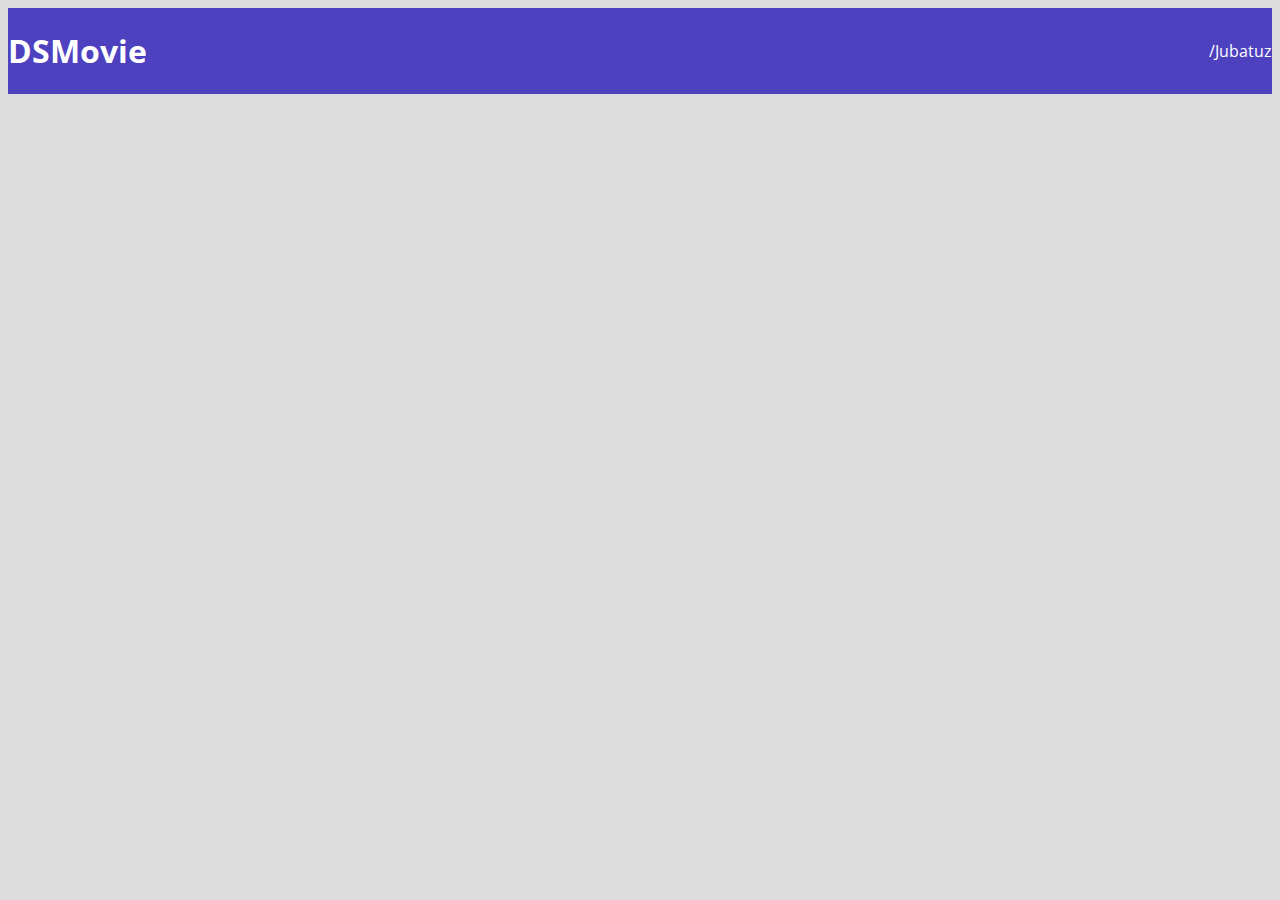
==== index.html @ c562a58a "Barra superior parte 1" ====
<!DOCTYPE html>
<html lang="pt-br">
<head>
    <meta charset="UTF-8">
    <meta http-equiv="X-UA-Compatible" content="IE=edge">
    <meta name="viewport" content="width=device-width, initial-scale=1.0">
    <title>DSmovie</title>

    <link href="https://cdn.jsdelivr.net/npm/bootstrap@5.1.3/dist/css/bootstrap.min.css" rel="stylesheet" integrity="sha384-1BmE4kWBq78iYhFldvKuhfTAU6auU8tT94WrHftjDbrCEXSU1oBoqyl2QvZ6jIW3" crossorigin="anonymous">
    
    <link rel="stylesheet" href="css/style.css">

</head>
<body>
 
    <header>
        <nav class="container">
            <h1>DSMovie</h1>
            <a href="https://github.com/Jubatuz">/Jubatuz</a>

        </nav>
    </header>

</body>
</html>
---- css/style.css ----
@import url('https://fonts.googleapis.com/css2?family=Open+Sans:wght@300;400;700&display=swap');

*{
    box-sizing: border-box;
    font-family: 'Open Sans'; sans-serif;
}

html, body {
    background-color: #ddd ;
}

header{
    background-color: #4D41C0;
    color: #fff;
}

nav{
    display: flex;
    align-items: center;
    justify-content: space-between;
}
 
a, a:hover{
    color: unset;
    text-decoration: none;
}
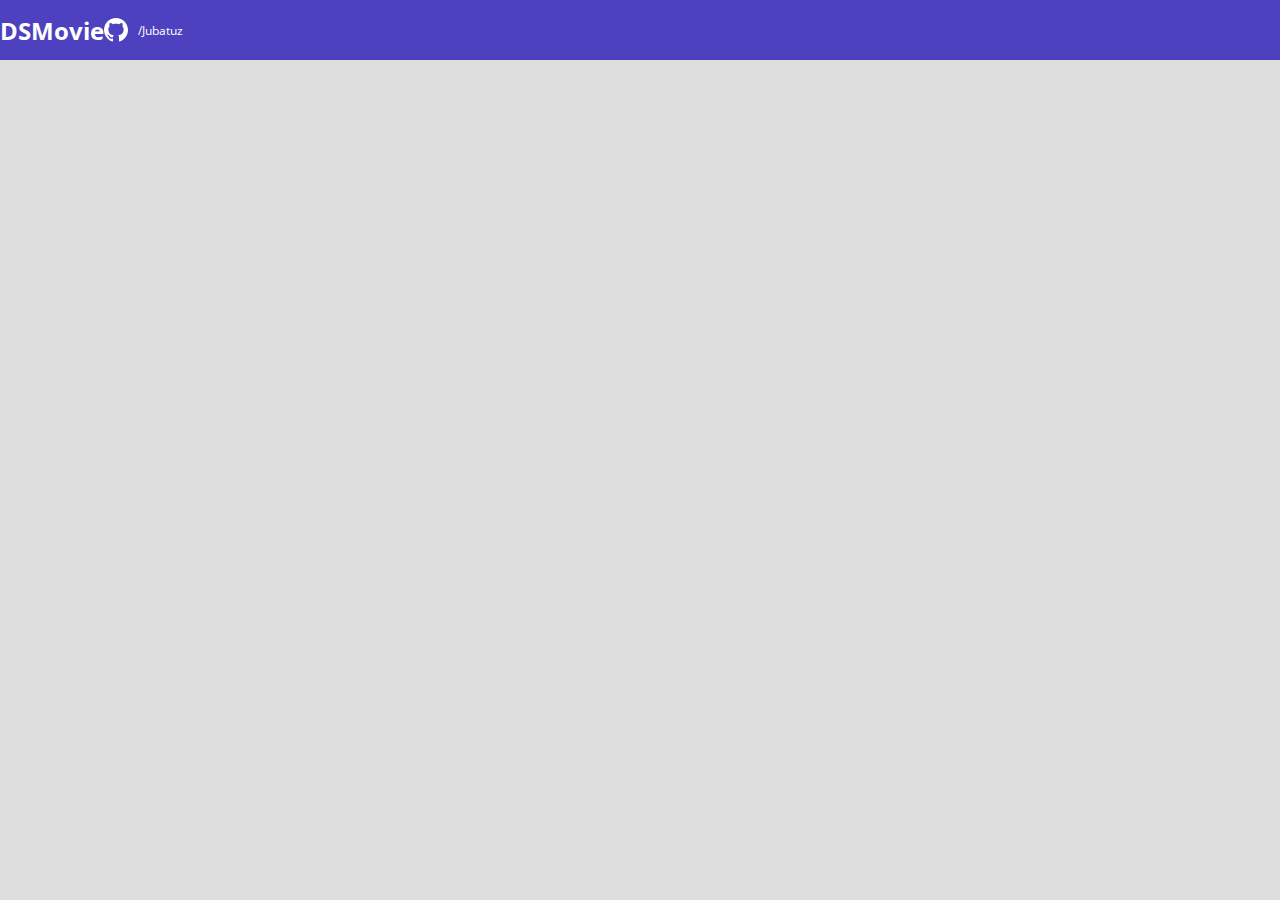
==== commit 42e7671b: "Barr superior parte 2" ====
--- a/index.html
+++ b/index.html
@@ -1,26 +1,31 @@
 <!DOCTYPE html>
 <html lang="pt-br">
+
 <head>
     <meta charset="UTF-8">
     <meta http-equiv="X-UA-Compatible" content="IE=edge">
     <meta name="viewport" content="width=device-width, initial-scale=1.0">
     <title>DSmovie</title>
 
-    <link href="https://cdn.jsdelivr.net/npm/bootstrap@5.1.3/dist/css/bootstrap.min.css" rel="stylesheet" integrity="sha384-1BmE4kWBq78iYhFldvKuhfTAU6auU8tT94WrHftjDbrCEXSU1oBoqyl2QvZ6jIW3" crossorigin="anonymous">
-    
+    <link href="https://cdn.jsdelivr.net/npm/bootstrap@5.1.3/dist/css/bootstrap.min.css" rel="stylesheet"
+        integrity="sha384-1BmE4kWBq78iYhFldvKuhfTAU6auU8tT94WrHftjDbrCEXSU1oBoqyl2QvZ6jIW3" crossorigin="anonymous">
+
     <link rel="stylesheet" href="css/style.css">
 
 </head>
+
 <body>
- 
+
     <header>
         <nav class="container">
             <h1>DSMovie</h1>
-            <a href="https://github.com/Jubatuz">/Jubatuz</a>
-
+            <div class="dsnovie-contact-container">
+                <img src="img/github.svg" alt="Github">
+                <a href="https://github.com/Jubatuz">/Jubatuz</a>
+            </div>
         </nav>
     </header>
 
 </body>
-</html>
 
+</html>--- a/css/style.css
+++ b/css/style.css
@@ -1,17 +1,32 @@
 @import url('https://fonts.googleapis.com/css2?family=Open+Sans:wght@300;400;700&display=swap');
 
+:root {
+    --bg-gray: #ddd;
+    --color-primary: #4D41C0;
+    :
+}
+
 *{
+    margin: 0;
     box-sizing: border-box;
     font-family: 'Open Sans'; sans-serif;
 }
 
+h1, h2, h3, h4, h5, h6{
+ margin: 0;
+}
+
+
 html, body {
-    background-color: #ddd ;
+    background-color: var(--bg-gray);
 }
 
 header{
-    background-color: #4D41C0;
+    background-color: var(--color-primary);
     color: #fff;
+    height: 60px;
+    display: flex;
+    align-items: center;
 }
 
 nav{
@@ -20,9 +35,26 @@
     justify-content: space-between;
 }
  
+nav h1 {
+    font-size: 24px;
+    font-weight: 700;
+}
+
+nav a {
+    font-size: 12px;
+    font-weight: 400;
+}
+
 a, a:hover{
     color: unset;
     text-decoration: none;
 }
 
+.dsnovie-contact-container{
+    display: flex;
+align-items: center;    
+}
 
+.dsnovie-contact-container img{
+    margin-right:  10px; ;
+}
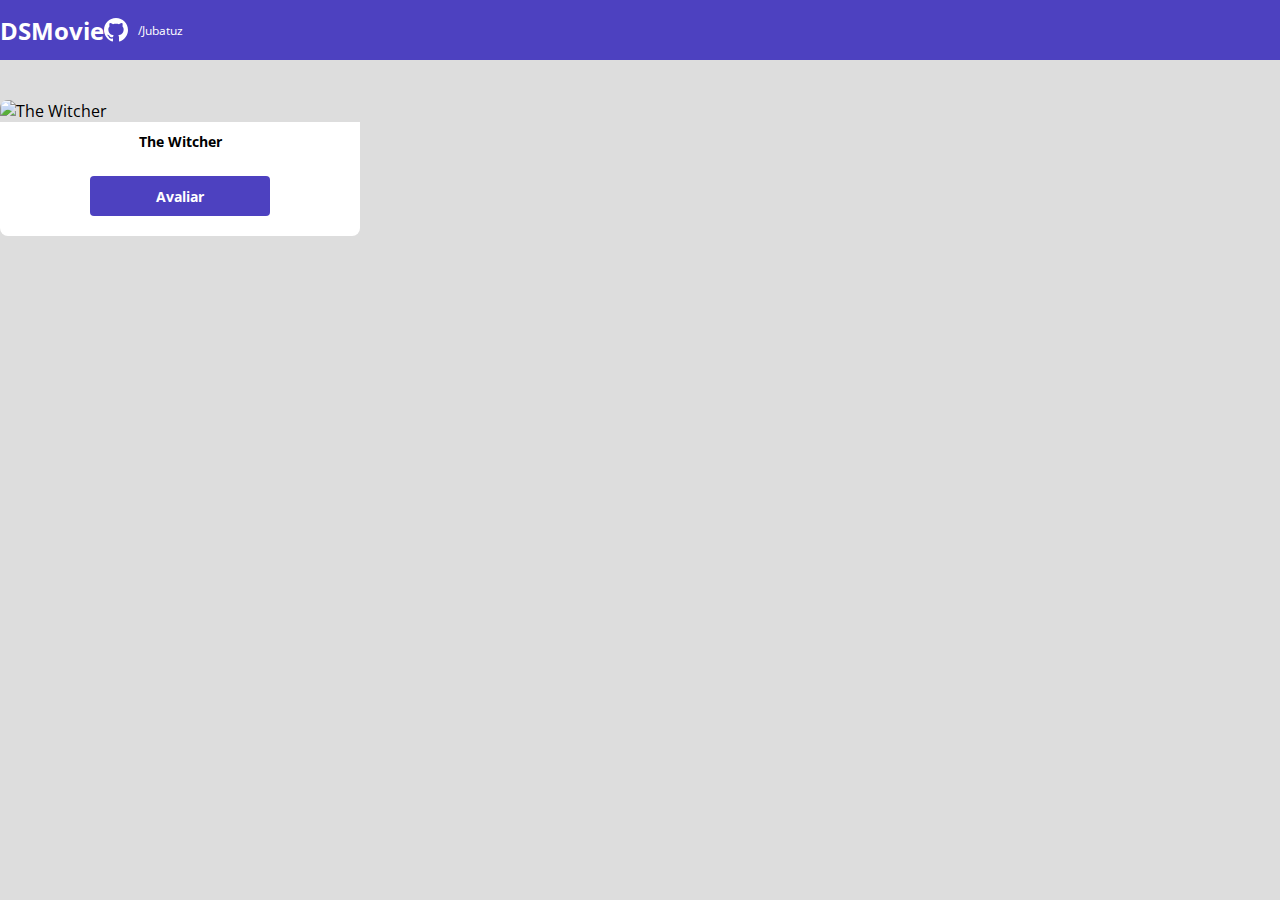
==== commit 6ac7384b: "Card de Filme" ====
--- a/index.html
+++ b/index.html
@@ -26,6 +26,22 @@
         </nav>
     </header>
 
+
+    <main>
+        <section id="dsmovie-cardlist" class="container">
+
+            <div class="dsmovie-card">
+                <img src="https://www.themoviedb.org/t/p/w533_and_h300_bestv2/jBJWaqoSCiARWtfV0GlqHrcdidd.jpg"
+                    alt="The Witcher">
+                <div class="dsmovie-card-description">
+                    <h3>The Witcher</h3>
+                    <a class="dsmovie-btm" href="form.html">Avaliar</a>
+
+                </div>
+            </div>
+        </section>
+    </main>
+
 </body>
 
 </html>--- a/css/style.css
+++ b/css/style.css
@@ -3,7 +3,9 @@
 :root {
     --bg-gray: #ddd;
     --color-primary: #4D41C0;
-    :
+    --white:  #fff;
+    --text-gray: #4a4a4a;
+
 }
 
 *{
@@ -58,3 +60,49 @@
 .dsnovie-contact-container img{
     margin-right:  10px; ;
 }
+
+
+#dsmovie-cardlist{
+    padding: 40px 0;
+
+}
+
+.dsmovie-card{
+    width: 360px;
+}
+
+
+.dsmovie-card img {
+    width: 100%;
+    border-radius: 8px 8px 0 0;
+}
+
+.dsmovie-card-description {
+    background-color: var(--white);
+    padding: 10px 0 20px 0;
+    display: flex;
+    flex-direction: column;
+    align-items: center;
+    border-radius: 0 0 8px 8px;
+}
+
+.dsmovie-card-description h3{
+    font-size: 14px;
+    font-weight: 700, bold;
+    margin-bottom: 25px;
+    
+}
+
+.dsmovie-btm, .dsmovie-btm:hover {
+    width: 180px;
+    height: 40px;
+    background: var(--color-primary);
+    color: var(--white);
+    font-size: 14px;
+    font-weight: 700;
+    display: flex;
+    align-items: center;
+    justify-content: center;
+    border-radius: 4px;
+
+}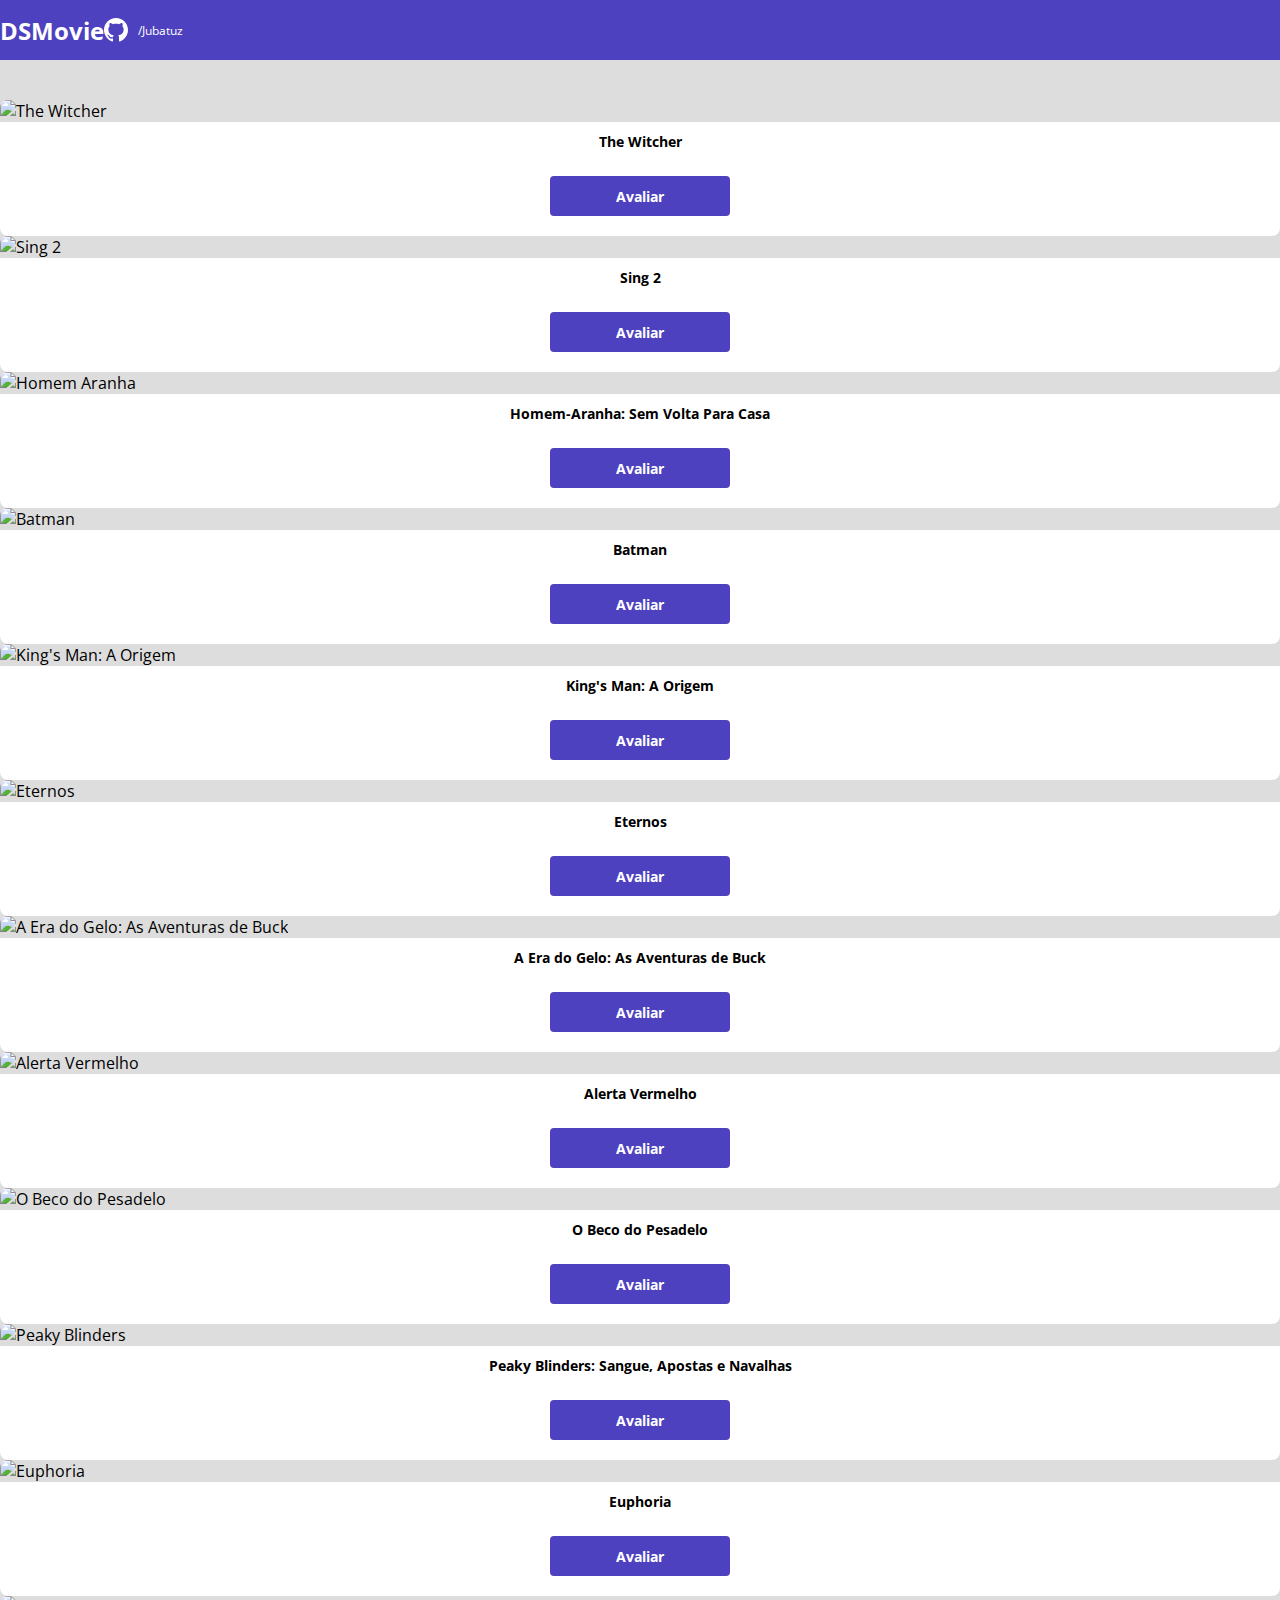
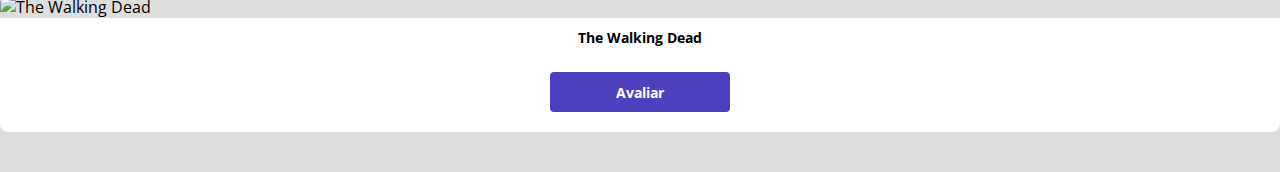
==== commit 63162872: "Listagem de Card" ====
--- a/index.html
+++ b/index.html
@@ -30,15 +30,163 @@
     <main>
         <section id="dsmovie-cardlist" class="container">
 
-            <div class="dsmovie-card">
-                <img src="https://www.themoviedb.org/t/p/w533_and_h300_bestv2/jBJWaqoSCiARWtfV0GlqHrcdidd.jpg"
-                    alt="The Witcher">
-                <div class="dsmovie-card-description">
-                    <h3>The Witcher</h3>
-                    <a class="dsmovie-btm" href="form.html">Avaliar</a>
+           <div class="row">
 
+            <div class="col-sm-6 col-lg-4 col-xl-3 mb-3">
+                    <div class="dsmovie-card">
+                        <img src="https://www.themoviedb.org/t/p/w533_and_h300_bestv2/jBJWaqoSCiARWtfV0GlqHrcdidd.jpg"
+                            alt="The Witcher">
+                        <div class="dsmovie-card-description">
+                            <h3>The Witcher</h3>
+                            <a class="dsmovie-btm" href="form.html">Avaliar</a>
+        
+                        </div>
+                    </div>
                 </div>
+
+                <div class="col-sm-6 col-lg-4 col-xl-3 mb-3">
+                    <div class="dsmovie-card">
+                        <img src="https://www.themoviedb.org/t/p/w533_and_h300_bestv2/tutaKitJJIaqZPyMz7rxrhb4Yxm.jpg"
+                            alt="Sing 2">
+                        <div class="dsmovie-card-description">
+                            <h3>Sing 2</h3>
+                            <a class="dsmovie-btm" href="form.html">Avaliar</a>
+        
+                        </div>
+                    </div>
+                </div>
+
+                <div class="col-sm-6 col-lg-4 col-xl-3 mb-3">
+                
+                    <div class="dsmovie-card">
+                        <img src="https://www.themoviedb.org/t/p/w500_and_h282_face/iQFcwSGbZXMkeyKrxbPnwnRo5fl.jpg"
+                            alt="Homem Aranha">
+                        <div class="dsmovie-card-description">
+                            <h3>Homem-Aranha: Sem Volta Para Casa</h3>
+                            <a class="dsmovie-btm" href="form.html">Avaliar</a>
+        
+                        </div>
+                    </div>
+                </div>
+
+                <div class="col-sm-6 col-lg-4 col-xl-3 mb-3">
+                    <div class="dsmovie-card">
+                        <img src="https://www.themoviedb.org/t/p/w500_and_h282_face/IYUD7rAIXzBM91TT3Z5fILUS7n.jpg"
+                            alt="Batman">
+                        <div class="dsmovie-card-description">
+                            <h3>Batman</h3>
+                            <a class="dsmovie-btm" href="form.html">Avaliar</a>
+        
+                        </div>
+                    </div>
+                </div>
+
+                <div class="col-sm-6 col-lg-4 col-xl-3 mb-3">
+                    <div class="dsmovie-card">
+                        <img src="https://www.themoviedb.org/t/p/w533_and_h300_bestv2/oQPbZ5e6J9fuAyv4Gl0mMZMIyPI.jpg"
+                            alt="King's Man: A Origem ">
+                        <div class="dsmovie-card-description">
+                            <h3>King's Man: A Origem </h3>
+                            <a class="dsmovie-btm" href="form.html">Avaliar</a>
+        
+                        </div>
+                    </div>
+                </div>
+
+                <div class="col-sm-6 col-lg-4 col-xl-3 mb-3">
+                    <div class="dsmovie-card">
+                        <img src="https://www.themoviedb.org/t/p/w533_and_h300_bestv2/c6H7Z4u73ir3cIoCteuhJh7UCAR.jpg"
+                            alt="Eternos">
+                        <div class="dsmovie-card-description">
+                            <h3>Eternos</h3>
+                            <a class="dsmovie-btm" href="form.html">Avaliar</a>
+        
+                        </div>
+                    </div>
+                </div>
+          
+
+                <div class="col-sm-6 col-lg-4 col-xl-3 mb-3">
+                    <div class="dsmovie-card">
+                        <img src="https://www.themoviedb.org/t/p/w533_and_h300_bestv2/eG0oOQVsniPAuecPzDD1B1gnYWy.jpg"
+                            alt="A Era do Gelo: As Aventuras de Buck">
+                        <div class="dsmovie-card-description">
+                            <h3>A Era do Gelo: As Aventuras de Buck</h3>
+                            <a class="dsmovie-btm" href="form.html">Avaliar</a>
+        
+                        </div>
+                    </div>
+                </div>
+          
+
+                <div class="col-sm-6 col-lg-4 col-xl-3 mb-3">
+                    <div class="dsmovie-card">
+                        <img src="https://www.themoviedb.org/t/p/w533_and_h300_bestv2/dK12GIdhGP6NPGFssK2Fh265jyr.jpg"
+                            alt="Alerta Vermelho">
+                        <div class="dsmovie-card-description">
+                            <h3>Alerta Vermelho</h3>
+                            <a class="dsmovie-btm" href="form.html">Avaliar</a>
+        
+                        </div>
+                    </div>
+                </div>
+          
+
+                <div class="col-sm-6 col-lg-4 col-xl-3 mb-3">
+                    <div class="dsmovie-card">
+                        <img src="https://www.themoviedb.org/t/p/w500_and_h282_face/g0YNGpmlXsgHfhGnJz3c5uyzZ1B.jpg"
+                            alt="O Beco do Pesadelo">
+                        <div class="dsmovie-card-description">
+                            <h3>O Beco do Pesadelo</h3>
+                            <a class="dsmovie-btm" href="form.html">Avaliar</a>
+        
+                        </div>
+                    </div>
+                </div>
+          
+
+                <div class="col-sm-6 col-lg-4 col-xl-3 mb-3">
+                    <div class="dsmovie-card">
+                        <img src="https://www.themoviedb.org/t/p/w500_and_h282_face/wiE9doxiLwq3WCGamDIOb2PqBqc.jpg"
+                            alt="Peaky Blinders">
+                        <div class="dsmovie-card-description">
+                            <h3>Peaky Blinders: Sangue, Apostas e Navalhas</h3>
+                            <a class="dsmovie-btm" href="form.html">Avaliar</a>
+        
+                        </div>
+                    </div>
+                </div>
+          
+
+                <div class="col-sm-6 col-lg-4 col-xl-3 mb-3">
+                    <div class="dsmovie-card">
+                        <img src="https://www.themoviedb.org/t/p/w500_and_h282_face/oKt4J3TFjWirVwBqoHyIvv5IImd.jpg"
+                            alt="Euphoria">
+                        <div class="dsmovie-card-description">
+                            <h3>Euphoria</h3>
+                            <a class="dsmovie-btm" href="form.html">Avaliar</a>
+        
+                        </div>
+                    </div>
+                </div>
+          
+
+                <div class="col-sm-6 col-lg-4 col-xl-3 mb-3">
+                    <div class="dsmovie-card">
+                        <img src="https://www.themoviedb.org/t/p/w500_and_h282_face/tCQ32pH7qAgxhhFohykWMOYux1E.jpg"
+                            alt="The Walking Dead">
+                        <div class="dsmovie-card-description">
+                            <h3>The Walking Dead</h3>
+                            <a class="dsmovie-btm" href="form.html">Avaliar</a>
+        
+                        </div>
+                    </div>
+                </div>
+          
+          
+              
             </div>
+        
         </section>
     </main>
 
--- a/css/style.css
+++ b/css/style.css
@@ -68,7 +68,7 @@
 }
 
 .dsmovie-card{
-    width: 360px;
+    width: 100%;
 }
 
 
@@ -79,10 +79,11 @@
 
 .dsmovie-card-description {
     background-color: var(--white);
-    padding: 10px 0 20px 0;
+    padding: 10px 20px 20px 20px;
     display: flex;
     flex-direction: column;
     align-items: center;
+    justify-content: space-between;
     border-radius: 0 0 8px 8px;
 }
 
@@ -90,6 +91,8 @@
     font-size: 14px;
     font-weight: 700, bold;
     margin-bottom: 25px;
+    text-align: center;
+    
     
 }
 
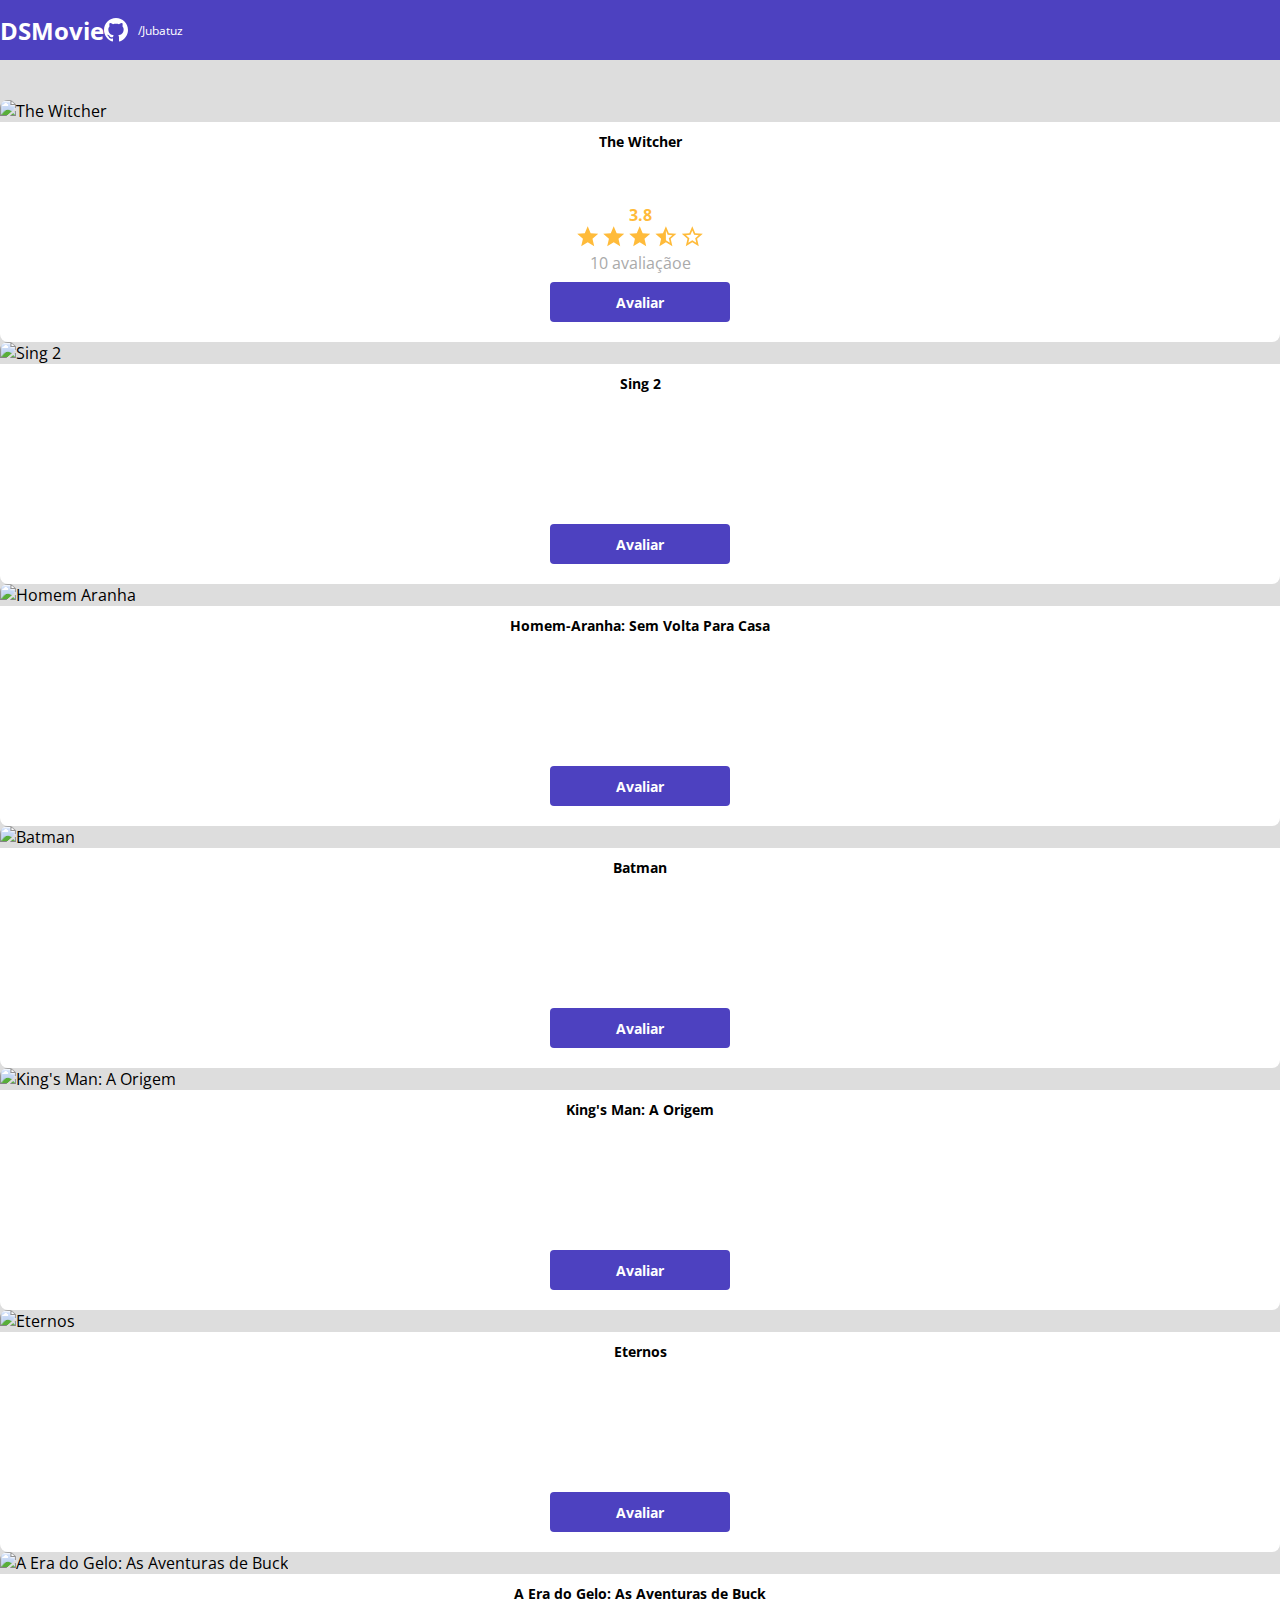
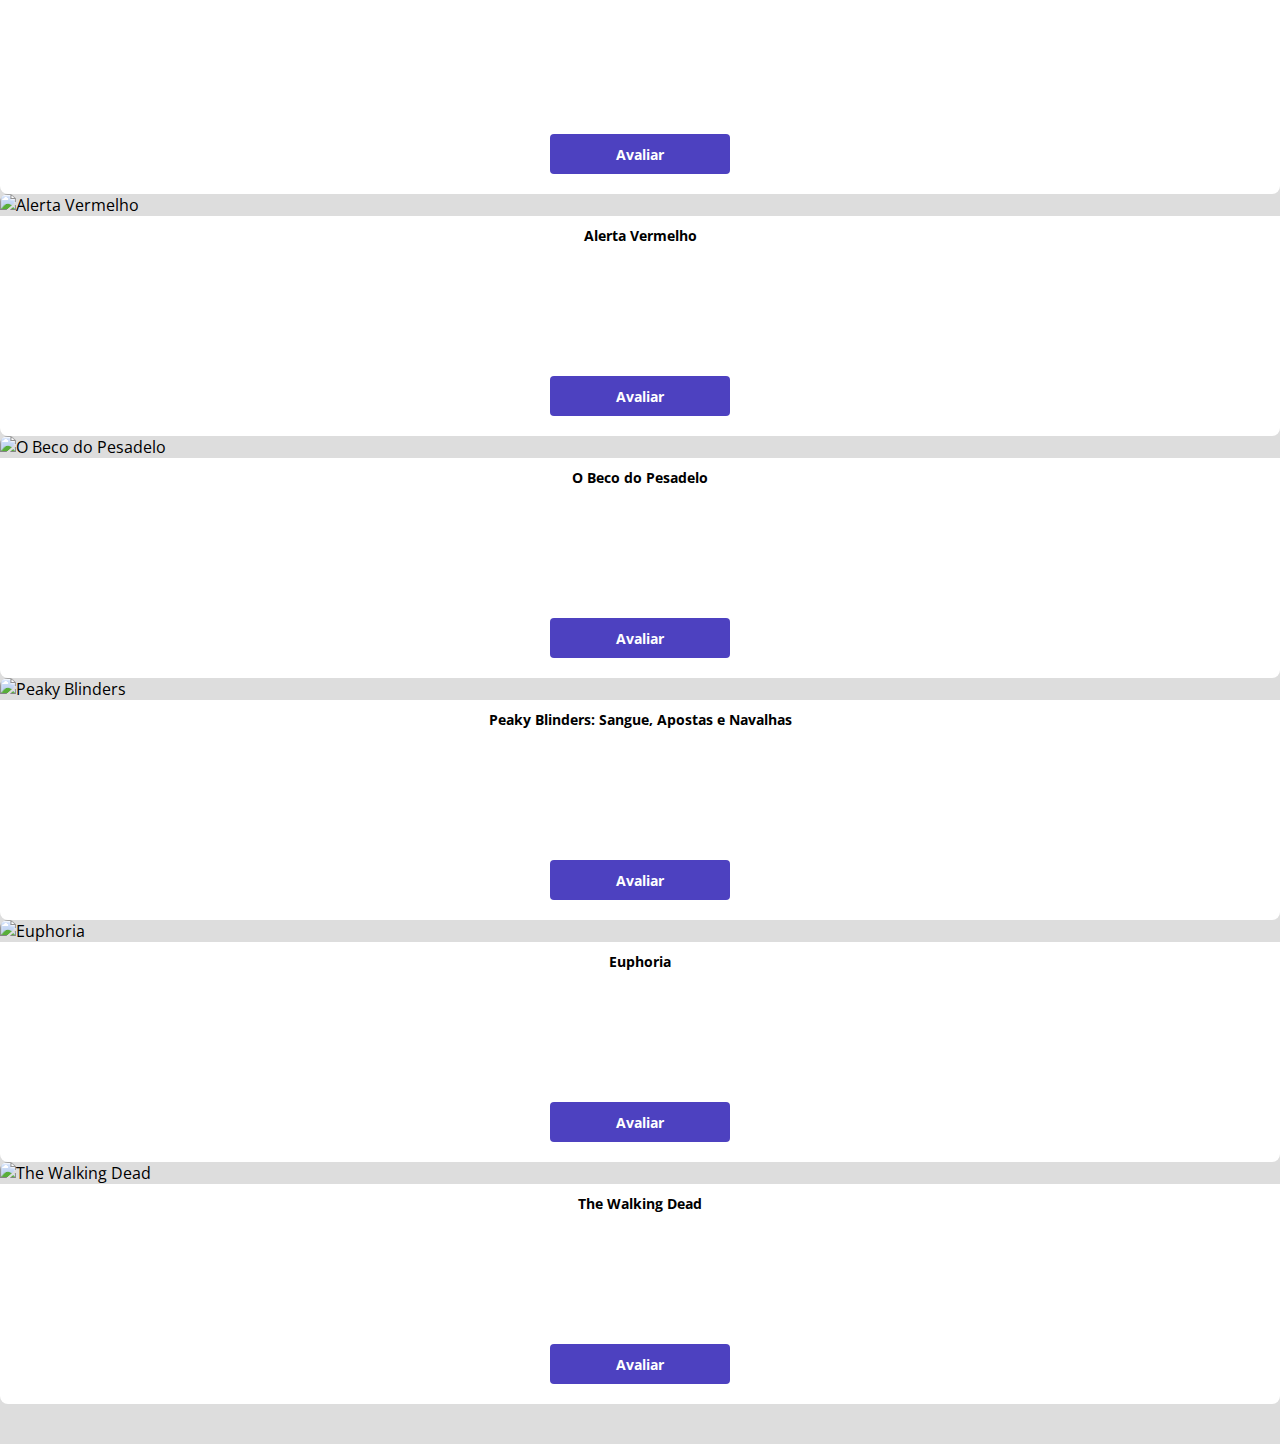
==== commit c083bcef: "Avaliação com estrelas" ====
--- a/index.html
+++ b/index.html
@@ -38,8 +38,19 @@
                             alt="The Witcher">
                         <div class="dsmovie-card-description">
                             <h3>The Witcher</h3>
-                            <a class="dsmovie-btm" href="form.html">Avaliar</a>
-        
+                            <div class="dsmovie-card-description-bottom">
+                                <h4>3.8</h4>
+                                <div>
+                                    <img src="img/starfull.svg" alt="star">
+                                    <img src="img/starfull.svg" alt="star">
+                                    <img src="img/starfull.svg" alt="star">
+                                    <img src="img/starhalf.svg" alt="star">
+                                    <img src="img/starempti.svg" alt="star">
+                                </div>
+                                <p>10 avaliaçãoe</p>
+                                <a class="dsmovie-btm" href="form.html">Avaliar</a>
+                            
+                            </div>
                         </div>
                     </div>
                 </div>
--- a/css/style.css
+++ b/css/style.css
@@ -5,6 +5,9 @@
     --color-primary: #4D41C0;
     --white:  #fff;
     --text-gray: #4a4a4a;
+    --text-light-gray: #aaa;
+    --star-yellow: #FFBB3A;
+
 
 }
 
@@ -85,16 +88,42 @@
     align-items: center;
     justify-content: space-between;
     border-radius: 0 0 8px 8px;
+    height: 220px;
 }
 
 .dsmovie-card-description h3{
     font-size: 14px;
-    font-weight: 700, bold;
+    font-weight: 700;
     margin-bottom: 25px;
     text-align: center;
     
     
 }
+
+.dsmovie-card-description-bottom{
+    display: flex;
+    flex-direction: column;
+    align-items: center;
+}
+
+
+.dsmovie-card-description-bottom h4{
+    font-size: 16px;
+    font-weight: 700;
+    color: var(--star-yellow);
+}
+
+
+.dsmovie-card-description-bottom img {
+    width: 22px;
+}
+
+.dsmovie-card-description-bottom p{
+    color:var(--text-light-gray);
+    margin-bottom: 8px;
+}
+
+
 
 .dsmovie-btm, .dsmovie-btm:hover {
     width: 180px;
@@ -107,5 +136,49 @@
     align-items: center;
     justify-content: center;
     border-radius: 4px;
+    border: 0;
 
-}+}
+
+.dsmovie-form-container {
+    padding: 40px 0;
+    max-width: 480px;
+}
+
+
+.dsmovie-form-description{
+    background-color: var(--white) ;
+    padding: 20px;
+    display: flex;
+    flex-direction: column;
+    align-items: center;
+    border-radius: 0 0 8px 8px;
+
+}
+
+.dsmovie-form-description h3{
+    margin-bottom: 20px;
+    font-size: 13px;
+    font-weight: 700;
+}
+
+.dsmovie-form-group{
+    margin-bottom: 20px;
+}
+
+.dsmovie-form-group label {
+    font-size: 12px;
+    color: var(--text-light-gray)
+}
+
+.dsmovie-form{
+    width: 100%;
+}
+
+.dsmovie-form-btn-container{
+    height: 100px;
+    display: flex;
+    flex-direction: column;
+    align-items: center;
+    justify-content: space-between;
+}
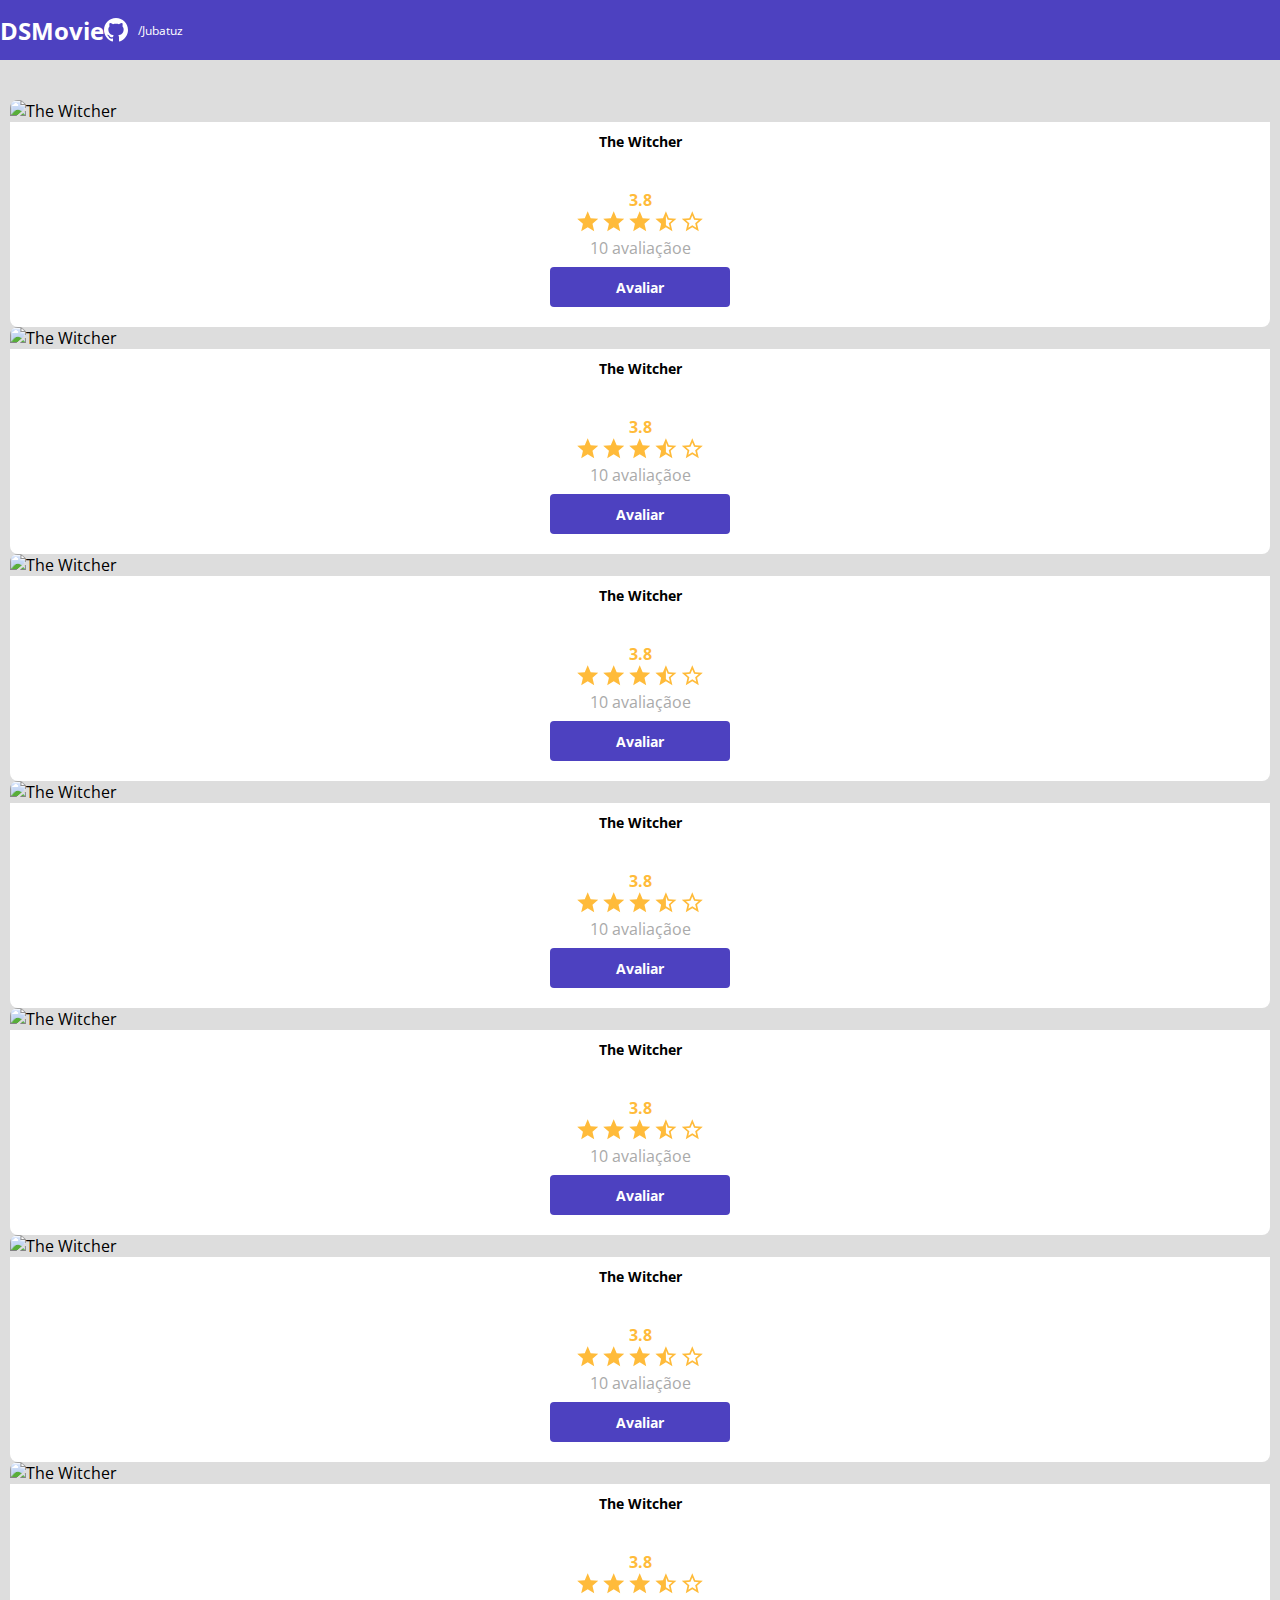
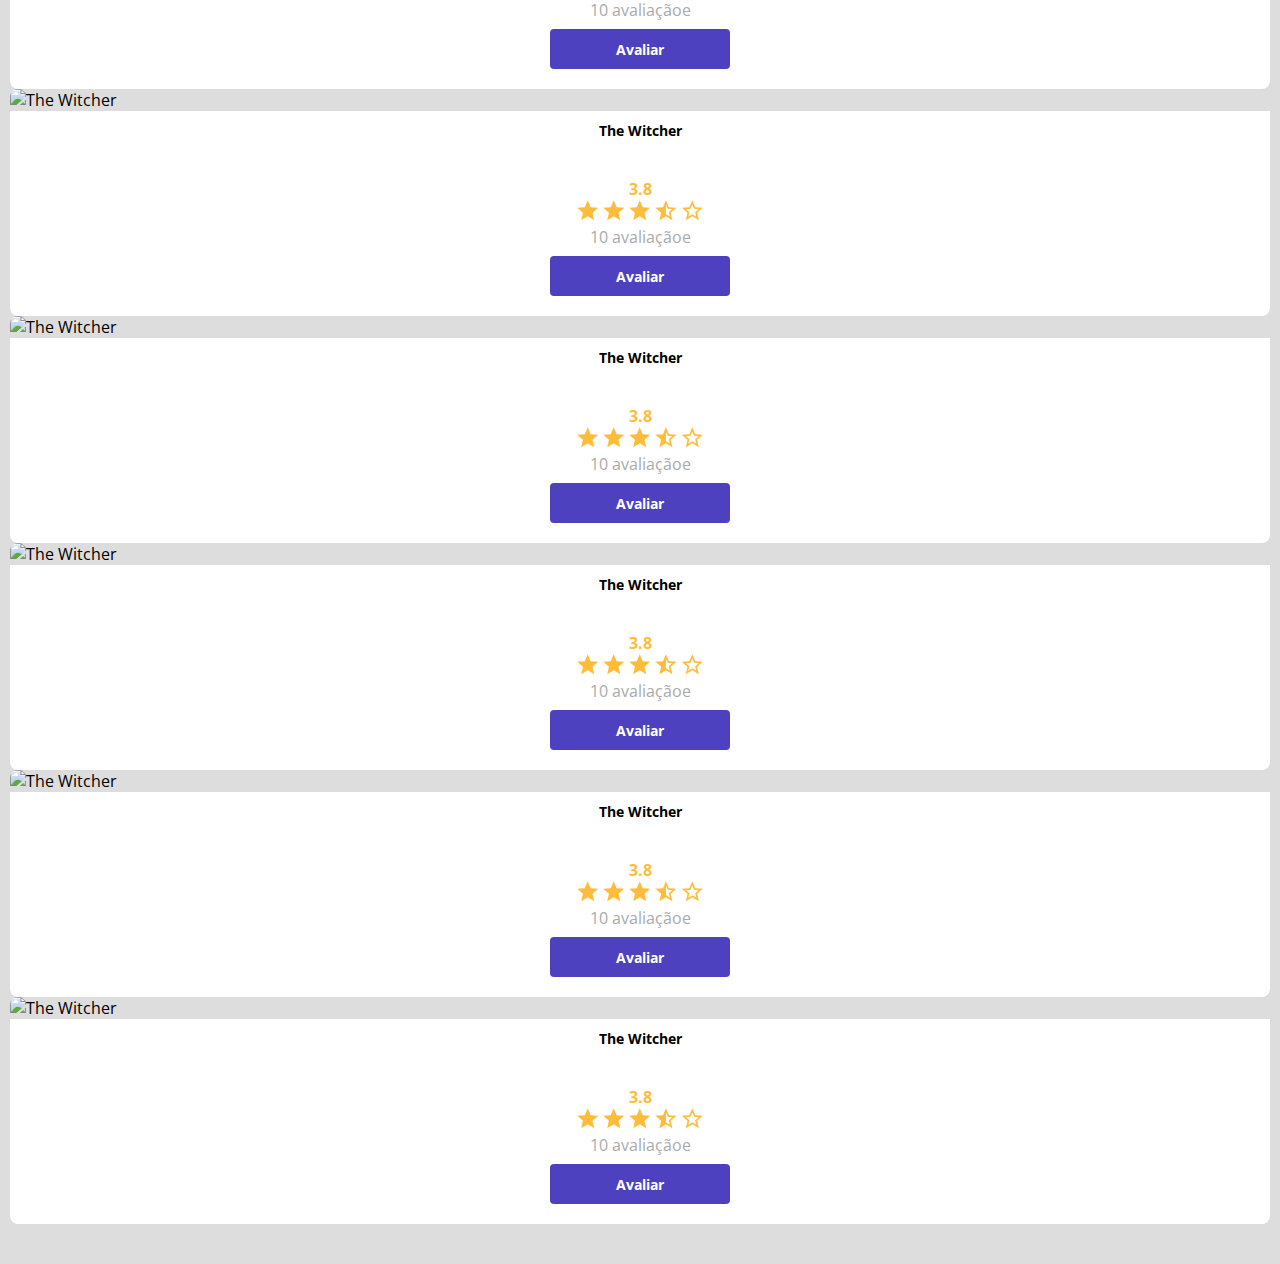
==== commit ced2ae87: "polimento da listagem" ====
--- a/index.html
+++ b/index.html
@@ -30,174 +30,277 @@
     <main>
         <section id="dsmovie-cardlist" class="container">
 
-           <div class="row">
-
-            <div class="col-sm-6 col-lg-4 col-xl-3 mb-3">
-                    <div class="dsmovie-card">
-                        <img src="https://www.themoviedb.org/t/p/w533_and_h300_bestv2/jBJWaqoSCiARWtfV0GlqHrcdidd.jpg"
-                            alt="The Witcher">
-                        <div class="dsmovie-card-description">
-                            <h3>The Witcher</h3>
-                            <div class="dsmovie-card-description-bottom">
-                                <h4>3.8</h4>
-                                <div>
-                                    <img src="img/starfull.svg" alt="star">
-                                    <img src="img/starfull.svg" alt="star">
-                                    <img src="img/starfull.svg" alt="star">
-                                    <img src="img/starhalf.svg" alt="star">
-                                    <img src="img/starempti.svg" alt="star">
-                                </div>
-                                <p>10 avaliaçãoe</p>
-                                <a class="dsmovie-btm" href="form.html">Avaliar</a>
-                            
-                            </div>
-                        </div>
-                    </div>
-                </div>
-
-                <div class="col-sm-6 col-lg-4 col-xl-3 mb-3">
-                    <div class="dsmovie-card">
-                        <img src="https://www.themoviedb.org/t/p/w533_and_h300_bestv2/tutaKitJJIaqZPyMz7rxrhb4Yxm.jpg"
-                            alt="Sing 2">
-                        <div class="dsmovie-card-description">
-                            <h3>Sing 2</h3>
-                            <a class="dsmovie-btm" href="form.html">Avaliar</a>
-        
-                        </div>
-                    </div>
-                </div>
-
-                <div class="col-sm-6 col-lg-4 col-xl-3 mb-3">
+            <div class="row">
+
+                <div class="col-sm-6 col-lg-4 col-xl-3 mb-3">
+                    <div class="dsmovie-card">
+                        <img src="https://www.themoviedb.org/t/p/w533_and_h300_bestv2/jBJWaqoSCiARWtfV0GlqHrcdidd.jpg"
+                            alt="The Witcher">
+                        <div class="dsmovie-card-description">
+                            <h3>The Witcher</h3>
+                            <div class="dsmovie-card-description-bottom">
+                                <h4>3.8</h4>
+                                <div>
+                                    <img src="img/starfull.svg" alt="star">
+                                    <img src="img/starfull.svg" alt="star">
+                                    <img src="img/starfull.svg" alt="star">
+                                    <img src="img/starhalf.svg" alt="star">
+                                    <img src="img/starempti.svg" alt="star">
+                                </div>
+                                <p>10 avaliaçãoe</p>
+                                <a class="dsmovie-btm" href="form.html">Avaliar</a>
+
+                            </div>
+                        </div>
+                    </div>
+                </div>
+
+                <div class="col-sm-6 col-lg-4 col-xl-3 mb-3">
+                    <div class="dsmovie-card">
+                        <img src="https://www.themoviedb.org/t/p/w533_and_h300_bestv2/jBJWaqoSCiARWtfV0GlqHrcdidd.jpg"
+                            alt="The Witcher">
+                        <div class="dsmovie-card-description">
+                            <h3>The Witcher</h3>
+                            <div class="dsmovie-card-description-bottom">
+                                <h4>3.8</h4>
+                                <div>
+                                    <img src="img/starfull.svg" alt="star">
+                                    <img src="img/starfull.svg" alt="star">
+                                    <img src="img/starfull.svg" alt="star">
+                                    <img src="img/starhalf.svg" alt="star">
+                                    <img src="img/starempti.svg" alt="star">
+                                </div>
+                                <p>10 avaliaçãoe</p>
+                                <a class="dsmovie-btm" href="form.html">Avaliar</a>
+
+                            </div>
+                        </div>
+                    </div>
+                </div>
+                <div class="col-sm-6 col-lg-4 col-xl-3 mb-3">
+                    <div class="dsmovie-card">
+                        <img src="https://www.themoviedb.org/t/p/w533_and_h300_bestv2/jBJWaqoSCiARWtfV0GlqHrcdidd.jpg"
+                            alt="The Witcher">
+                        <div class="dsmovie-card-description">
+                            <h3>The Witcher</h3>
+                            <div class="dsmovie-card-description-bottom">
+                                <h4>3.8</h4>
+                                <div>
+                                    <img src="img/starfull.svg" alt="star">
+                                    <img src="img/starfull.svg" alt="star">
+                                    <img src="img/starfull.svg" alt="star">
+                                    <img src="img/starhalf.svg" alt="star">
+                                    <img src="img/starempti.svg" alt="star">
+                                </div>
+                                <p>10 avaliaçãoe</p>
+                                <a class="dsmovie-btm" href="form.html">Avaliar</a>
+
+                            </div>
+                        </div>
+                    </div>
+                </div>
+                <div class="col-sm-6 col-lg-4 col-xl-3 mb-3">
+                    <div class="dsmovie-card">
+                        <img src="https://www.themoviedb.org/t/p/w533_and_h300_bestv2/jBJWaqoSCiARWtfV0GlqHrcdidd.jpg"
+                            alt="The Witcher">
+                        <div class="dsmovie-card-description">
+                            <h3>The Witcher</h3>
+                            <div class="dsmovie-card-description-bottom">
+                                <h4>3.8</h4>
+                                <div>
+                                    <img src="img/starfull.svg" alt="star">
+                                    <img src="img/starfull.svg" alt="star">
+                                    <img src="img/starfull.svg" alt="star">
+                                    <img src="img/starhalf.svg" alt="star">
+                                    <img src="img/starempti.svg" alt="star">
+                                </div>
+                                <p>10 avaliaçãoe</p>
+                                <a class="dsmovie-btm" href="form.html">Avaliar</a>
+
+                            </div>
+                        </div>
+                    </div>
+                </div>
+                <div class="col-sm-6 col-lg-4 col-xl-3 mb-3">
+                    <div class="dsmovie-card">
+                        <img src="https://www.themoviedb.org/t/p/w533_and_h300_bestv2/jBJWaqoSCiARWtfV0GlqHrcdidd.jpg"
+                            alt="The Witcher">
+                        <div class="dsmovie-card-description">
+                            <h3>The Witcher</h3>
+                            <div class="dsmovie-card-description-bottom">
+                                <h4>3.8</h4>
+                                <div>
+                                    <img src="img/starfull.svg" alt="star">
+                                    <img src="img/starfull.svg" alt="star">
+                                    <img src="img/starfull.svg" alt="star">
+                                    <img src="img/starhalf.svg" alt="star">
+                                    <img src="img/starempti.svg" alt="star">
+                                </div>
+                                <p>10 avaliaçãoe</p>
+                                <a class="dsmovie-btm" href="form.html">Avaliar</a>
+
+                            </div>
+                        </div>
+                    </div>
+                </div>
+                <div class="col-sm-6 col-lg-4 col-xl-3 mb-3">
+                    <div class="dsmovie-card">
+                        <img src="https://www.themoviedb.org/t/p/w533_and_h300_bestv2/jBJWaqoSCiARWtfV0GlqHrcdidd.jpg"
+                            alt="The Witcher">
+                        <div class="dsmovie-card-description">
+                            <h3>The Witcher</h3>
+                            <div class="dsmovie-card-description-bottom">
+                                <h4>3.8</h4>
+                                <div>
+                                    <img src="img/starfull.svg" alt="star">
+                                    <img src="img/starfull.svg" alt="star">
+                                    <img src="img/starfull.svg" alt="star">
+                                    <img src="img/starhalf.svg" alt="star">
+                                    <img src="img/starempti.svg" alt="star">
+                                </div>
+                                <p>10 avaliaçãoe</p>
+                                <a class="dsmovie-btm" href="form.html">Avaliar</a>
+
+                            </div>
+                        </div>
+                    </div>
+                </div>
+                <div class="col-sm-6 col-lg-4 col-xl-3 mb-3">
+                    <div class="dsmovie-card">
+                        <img src="https://www.themoviedb.org/t/p/w533_and_h300_bestv2/jBJWaqoSCiARWtfV0GlqHrcdidd.jpg"
+                            alt="The Witcher">
+                        <div class="dsmovie-card-description">
+                            <h3>The Witcher</h3>
+                            <div class="dsmovie-card-description-bottom">
+                                <h4>3.8</h4>
+                                <div>
+                                    <img src="img/starfull.svg" alt="star">
+                                    <img src="img/starfull.svg" alt="star">
+                                    <img src="img/starfull.svg" alt="star">
+                                    <img src="img/starhalf.svg" alt="star">
+                                    <img src="img/starempti.svg" alt="star">
+                                </div>
+                                <p>10 avaliaçãoe</p>
+                                <a class="dsmovie-btm" href="form.html">Avaliar</a>
+
+                            </div>
+                        </div>
+                    </div>
+                </div>
+                <div class="col-sm-6 col-lg-4 col-xl-3 mb-3">
+                    <div class="dsmovie-card">
+                        <img src="https://www.themoviedb.org/t/p/w533_and_h300_bestv2/jBJWaqoSCiARWtfV0GlqHrcdidd.jpg"
+                            alt="The Witcher">
+                        <div class="dsmovie-card-description">
+                            <h3>The Witcher</h3>
+                            <div class="dsmovie-card-description-bottom">
+                                <h4>3.8</h4>
+                                <div>
+                                    <img src="img/starfull.svg" alt="star">
+                                    <img src="img/starfull.svg" alt="star">
+                                    <img src="img/starfull.svg" alt="star">
+                                    <img src="img/starhalf.svg" alt="star">
+                                    <img src="img/starempti.svg" alt="star">
+                                </div>
+                                <p>10 avaliaçãoe</p>
+                                <a class="dsmovie-btm" href="form.html">Avaliar</a>
+
+                            </div>
+                        </div>
+                    </div>
+                </div>
+                <div class="col-sm-6 col-lg-4 col-xl-3 mb-3">
+                    <div class="dsmovie-card">
+                        <img src="https://www.themoviedb.org/t/p/w533_and_h300_bestv2/jBJWaqoSCiARWtfV0GlqHrcdidd.jpg"
+                            alt="The Witcher">
+                        <div class="dsmovie-card-description">
+                            <h3>The Witcher</h3>
+                            <div class="dsmovie-card-description-bottom">
+                                <h4>3.8</h4>
+                                <div>
+                                    <img src="img/starfull.svg" alt="star">
+                                    <img src="img/starfull.svg" alt="star">
+                                    <img src="img/starfull.svg" alt="star">
+                                    <img src="img/starhalf.svg" alt="star">
+                                    <img src="img/starempti.svg" alt="star">
+                                </div>
+                                <p>10 avaliaçãoe</p>
+                                <a class="dsmovie-btm" href="form.html">Avaliar</a>
+
+                            </div>
+                        </div>
+                    </div>
+                </div>
+                <div class="col-sm-6 col-lg-4 col-xl-3 mb-3">
+                    <div class="dsmovie-card">
+                        <img src="https://www.themoviedb.org/t/p/w533_and_h300_bestv2/jBJWaqoSCiARWtfV0GlqHrcdidd.jpg"
+                            alt="The Witcher">
+                        <div class="dsmovie-card-description">
+                            <h3>The Witcher</h3>
+                            <div class="dsmovie-card-description-bottom">
+                                <h4>3.8</h4>
+                                <div>
+                                    <img src="img/starfull.svg" alt="star">
+                                    <img src="img/starfull.svg" alt="star">
+                                    <img src="img/starfull.svg" alt="star">
+                                    <img src="img/starhalf.svg" alt="star">
+                                    <img src="img/starempti.svg" alt="star">
+                                </div>
+                                <p>10 avaliaçãoe</p>
+                                <a class="dsmovie-btm" href="form.html">Avaliar</a>
+
+                            </div>
+                        </div>
+                    </div>
+                </div>
+                <div class="col-sm-6 col-lg-4 col-xl-3 mb-3">
+                    <div class="dsmovie-card">
+                        <img src="https://www.themoviedb.org/t/p/w533_and_h300_bestv2/jBJWaqoSCiARWtfV0GlqHrcdidd.jpg"
+                            alt="The Witcher">
+                        <div class="dsmovie-card-description">
+                            <h3>The Witcher</h3>
+                            <div class="dsmovie-card-description-bottom">
+                                <h4>3.8</h4>
+                                <div>
+                                    <img src="img/starfull.svg" alt="star">
+                                    <img src="img/starfull.svg" alt="star">
+                                    <img src="img/starfull.svg" alt="star">
+                                    <img src="img/starhalf.svg" alt="star">
+                                    <img src="img/starempti.svg" alt="star">
+                                </div>
+                                <p>10 avaliaçãoe</p>
+                                <a class="dsmovie-btm" href="form.html">Avaliar</a>
+
+                            </div>
+                        </div>
+                    </div>
+                </div>
+                <div class="col-sm-6 col-lg-4 col-xl-3 mb-3">
+                    <div class="dsmovie-card">
+                        <img src="https://www.themoviedb.org/t/p/w533_and_h300_bestv2/jBJWaqoSCiARWtfV0GlqHrcdidd.jpg"
+                            alt="The Witcher">
+                        <div class="dsmovie-card-description">
+                            <h3>The Witcher</h3>
+                            <div class="dsmovie-card-description-bottom">
+                                <h4>3.8</h4>
+                                <div>
+                                    <img src="img/starfull.svg" alt="star">
+                                    <img src="img/starfull.svg" alt="star">
+                                    <img src="img/starfull.svg" alt="star">
+                                    <img src="img/starhalf.svg" alt="star">
+                                    <img src="img/starempti.svg" alt="star">
+                                </div>
+                                <p>10 avaliaçãoe</p>
+                                <a class="dsmovie-btm" href="form.html">Avaliar</a>
+
+                            </div>
+                        </div>
+                    </div>
+                </div>
                 
-                    <div class="dsmovie-card">
-                        <img src="https://www.themoviedb.org/t/p/w500_and_h282_face/iQFcwSGbZXMkeyKrxbPnwnRo5fl.jpg"
-                            alt="Homem Aranha">
-                        <div class="dsmovie-card-description">
-                            <h3>Homem-Aranha: Sem Volta Para Casa</h3>
-                            <a class="dsmovie-btm" href="form.html">Avaliar</a>
-        
-                        </div>
-                    </div>
-                </div>
-
-                <div class="col-sm-6 col-lg-4 col-xl-3 mb-3">
-                    <div class="dsmovie-card">
-                        <img src="https://www.themoviedb.org/t/p/w500_and_h282_face/IYUD7rAIXzBM91TT3Z5fILUS7n.jpg"
-                            alt="Batman">
-                        <div class="dsmovie-card-description">
-                            <h3>Batman</h3>
-                            <a class="dsmovie-btm" href="form.html">Avaliar</a>
-        
-                        </div>
-                    </div>
-                </div>
-
-                <div class="col-sm-6 col-lg-4 col-xl-3 mb-3">
-                    <div class="dsmovie-card">
-                        <img src="https://www.themoviedb.org/t/p/w533_and_h300_bestv2/oQPbZ5e6J9fuAyv4Gl0mMZMIyPI.jpg"
-                            alt="King's Man: A Origem ">
-                        <div class="dsmovie-card-description">
-                            <h3>King's Man: A Origem </h3>
-                            <a class="dsmovie-btm" href="form.html">Avaliar</a>
-        
-                        </div>
-                    </div>
-                </div>
-
-                <div class="col-sm-6 col-lg-4 col-xl-3 mb-3">
-                    <div class="dsmovie-card">
-                        <img src="https://www.themoviedb.org/t/p/w533_and_h300_bestv2/c6H7Z4u73ir3cIoCteuhJh7UCAR.jpg"
-                            alt="Eternos">
-                        <div class="dsmovie-card-description">
-                            <h3>Eternos</h3>
-                            <a class="dsmovie-btm" href="form.html">Avaliar</a>
-        
-                        </div>
-                    </div>
-                </div>
-          
-
-                <div class="col-sm-6 col-lg-4 col-xl-3 mb-3">
-                    <div class="dsmovie-card">
-                        <img src="https://www.themoviedb.org/t/p/w533_and_h300_bestv2/eG0oOQVsniPAuecPzDD1B1gnYWy.jpg"
-                            alt="A Era do Gelo: As Aventuras de Buck">
-                        <div class="dsmovie-card-description">
-                            <h3>A Era do Gelo: As Aventuras de Buck</h3>
-                            <a class="dsmovie-btm" href="form.html">Avaliar</a>
-        
-                        </div>
-                    </div>
-                </div>
-          
-
-                <div class="col-sm-6 col-lg-4 col-xl-3 mb-3">
-                    <div class="dsmovie-card">
-                        <img src="https://www.themoviedb.org/t/p/w533_and_h300_bestv2/dK12GIdhGP6NPGFssK2Fh265jyr.jpg"
-                            alt="Alerta Vermelho">
-                        <div class="dsmovie-card-description">
-                            <h3>Alerta Vermelho</h3>
-                            <a class="dsmovie-btm" href="form.html">Avaliar</a>
-        
-                        </div>
-                    </div>
-                </div>
-          
-
-                <div class="col-sm-6 col-lg-4 col-xl-3 mb-3">
-                    <div class="dsmovie-card">
-                        <img src="https://www.themoviedb.org/t/p/w500_and_h282_face/g0YNGpmlXsgHfhGnJz3c5uyzZ1B.jpg"
-                            alt="O Beco do Pesadelo">
-                        <div class="dsmovie-card-description">
-                            <h3>O Beco do Pesadelo</h3>
-                            <a class="dsmovie-btm" href="form.html">Avaliar</a>
-        
-                        </div>
-                    </div>
-                </div>
-          
-
-                <div class="col-sm-6 col-lg-4 col-xl-3 mb-3">
-                    <div class="dsmovie-card">
-                        <img src="https://www.themoviedb.org/t/p/w500_and_h282_face/wiE9doxiLwq3WCGamDIOb2PqBqc.jpg"
-                            alt="Peaky Blinders">
-                        <div class="dsmovie-card-description">
-                            <h3>Peaky Blinders: Sangue, Apostas e Navalhas</h3>
-                            <a class="dsmovie-btm" href="form.html">Avaliar</a>
-        
-                        </div>
-                    </div>
-                </div>
-          
-
-                <div class="col-sm-6 col-lg-4 col-xl-3 mb-3">
-                    <div class="dsmovie-card">
-                        <img src="https://www.themoviedb.org/t/p/w500_and_h282_face/oKt4J3TFjWirVwBqoHyIvv5IImd.jpg"
-                            alt="Euphoria">
-                        <div class="dsmovie-card-description">
-                            <h3>Euphoria</h3>
-                            <a class="dsmovie-btm" href="form.html">Avaliar</a>
-        
-                        </div>
-                    </div>
-                </div>
-          
-
-                <div class="col-sm-6 col-lg-4 col-xl-3 mb-3">
-                    <div class="dsmovie-card">
-                        <img src="https://www.themoviedb.org/t/p/w500_and_h282_face/tCQ32pH7qAgxhhFohykWMOYux1E.jpg"
-                            alt="The Walking Dead">
-                        <div class="dsmovie-card-description">
-                            <h3>The Walking Dead</h3>
-                            <a class="dsmovie-btm" href="form.html">Avaliar</a>
-        
-                        </div>
-                    </div>
-                </div>
-          
-          
-              
+
             </div>
-        
+
         </section>
     </main>
 
--- a/css/style.css
+++ b/css/style.css
@@ -66,7 +66,7 @@
 
 
 #dsmovie-cardlist{
-    padding: 40px 0;
+    padding: 40px 10px;
 
 }
 
@@ -88,13 +88,13 @@
     align-items: center;
     justify-content: space-between;
     border-radius: 0 0 8px 8px;
-    height: 220px;
+    height: 205px;
 }
 
 .dsmovie-card-description h3{
     font-size: 14px;
     font-weight: 700;
-    margin-bottom: 25px;
+    margin-bottom: 10px;
     text-align: center;
     
     
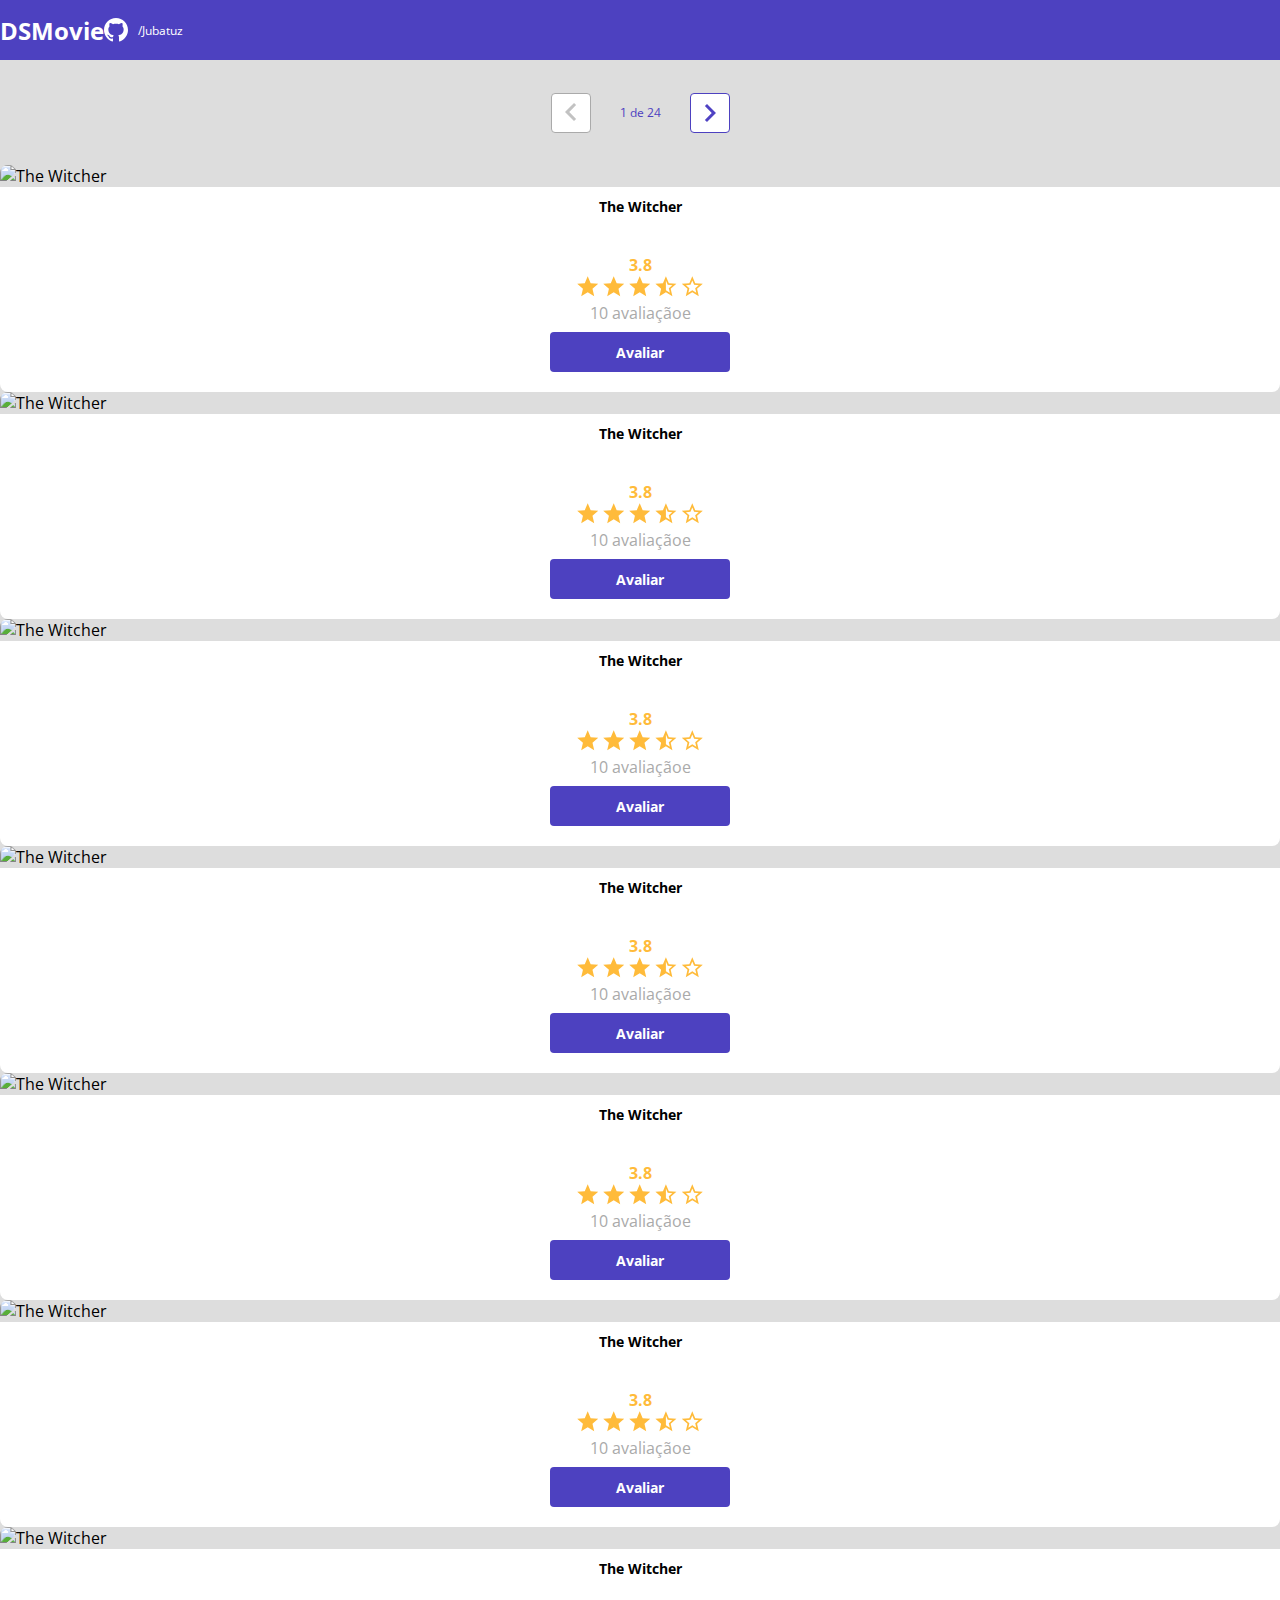
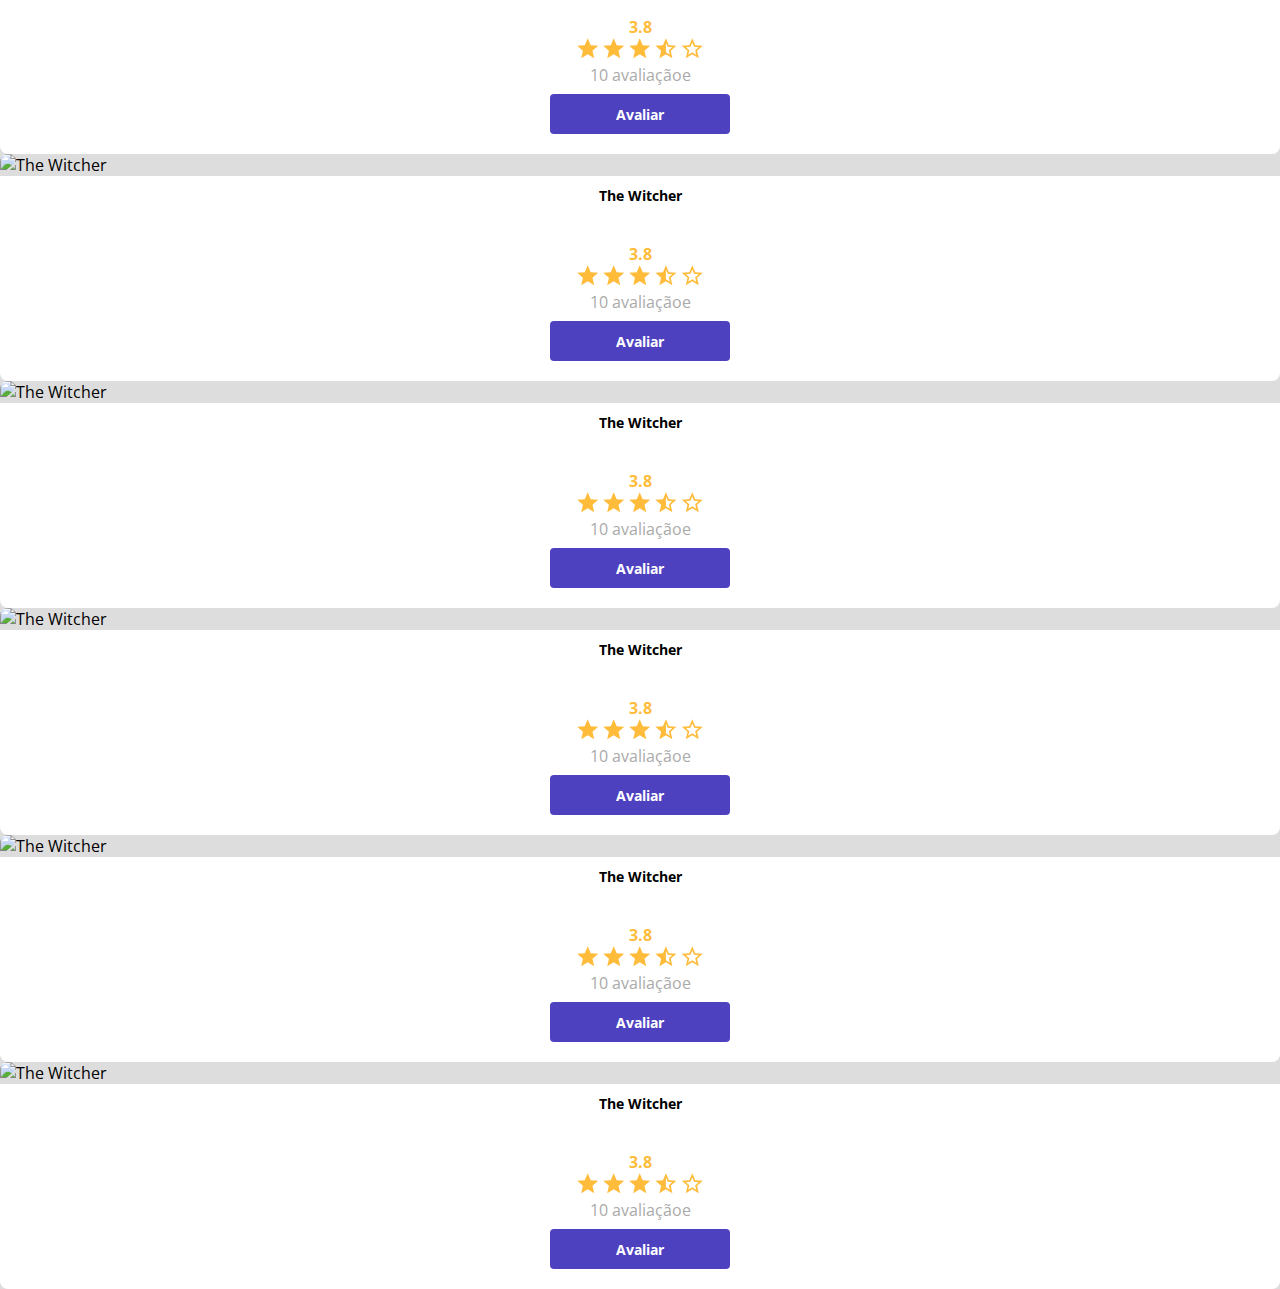
==== commit 109ecc18: "Componente de paginação" ====
--- a/index.html
+++ b/index.html
@@ -29,6 +29,19 @@
 
     <main>
         <section id="dsmovie-cardlist" class="container">
+           
+            <div class="dsmovie-pagination-container">
+                <div class="dsmovie-pagination-box">
+                    <button disabled>
+                        <img src="img/setaesquerda.svg" alt="voltar">
+                    </button>
+                    <p>1 de 24</p>
+                    <button>
+                        <img class="dsmovie-flip-horizontal" src="img/setaesquerda.svg" alt="próximo">
+                    </button>
+                </div>
+            </div>
+
 
             <div class="row">
 
--- a/css/style.css
+++ b/css/style.css
@@ -64,9 +64,49 @@
     margin-right:  10px; ;
 }
 
+.dsmovie-pagination-box{
+    display: flex;
+    align-items: center;
+    justify-content: center;
+    padding: 15px 0;
+}
+.dsmovie-pagination-box p{
+    margin-bottom: 0px;
+    padding: 29px;
+    font-weight: 400;
+    font-size: 12px;
+    color: var(--color-primary);
+}
+
+.dsmovie-pagination-box button{
+    width: 40px;
+    height: 40px;
+    border: 1px solid var(--color-primary);
+    border-radius: 4px;
+    background-color: var(--white);
+    display: flex;
+    justify-content: center;
+    align-items: center;
+}
+
+.dsmovie-pagination-box button img{
+    filter: brightness(0) saturate(100%) invert(23%) sepia(47%) saturate(3683%) hue-rotate(237deg) brightness(90%) contrast(89%);
+}
+
+
+.dsmovie-flip-horizontal{
+    transform: rotate(180deg);
+}
+
+.dsmovie-pagination-box button:disabled{
+    border: 1px solid var(--text-light-gray);
+}
+
+.dsmovie-pagination-box button:disabled img{
+    filter: unset;
+}
 
 #dsmovie-cardlist{
-    padding: 40px 10px;
 
 }
 
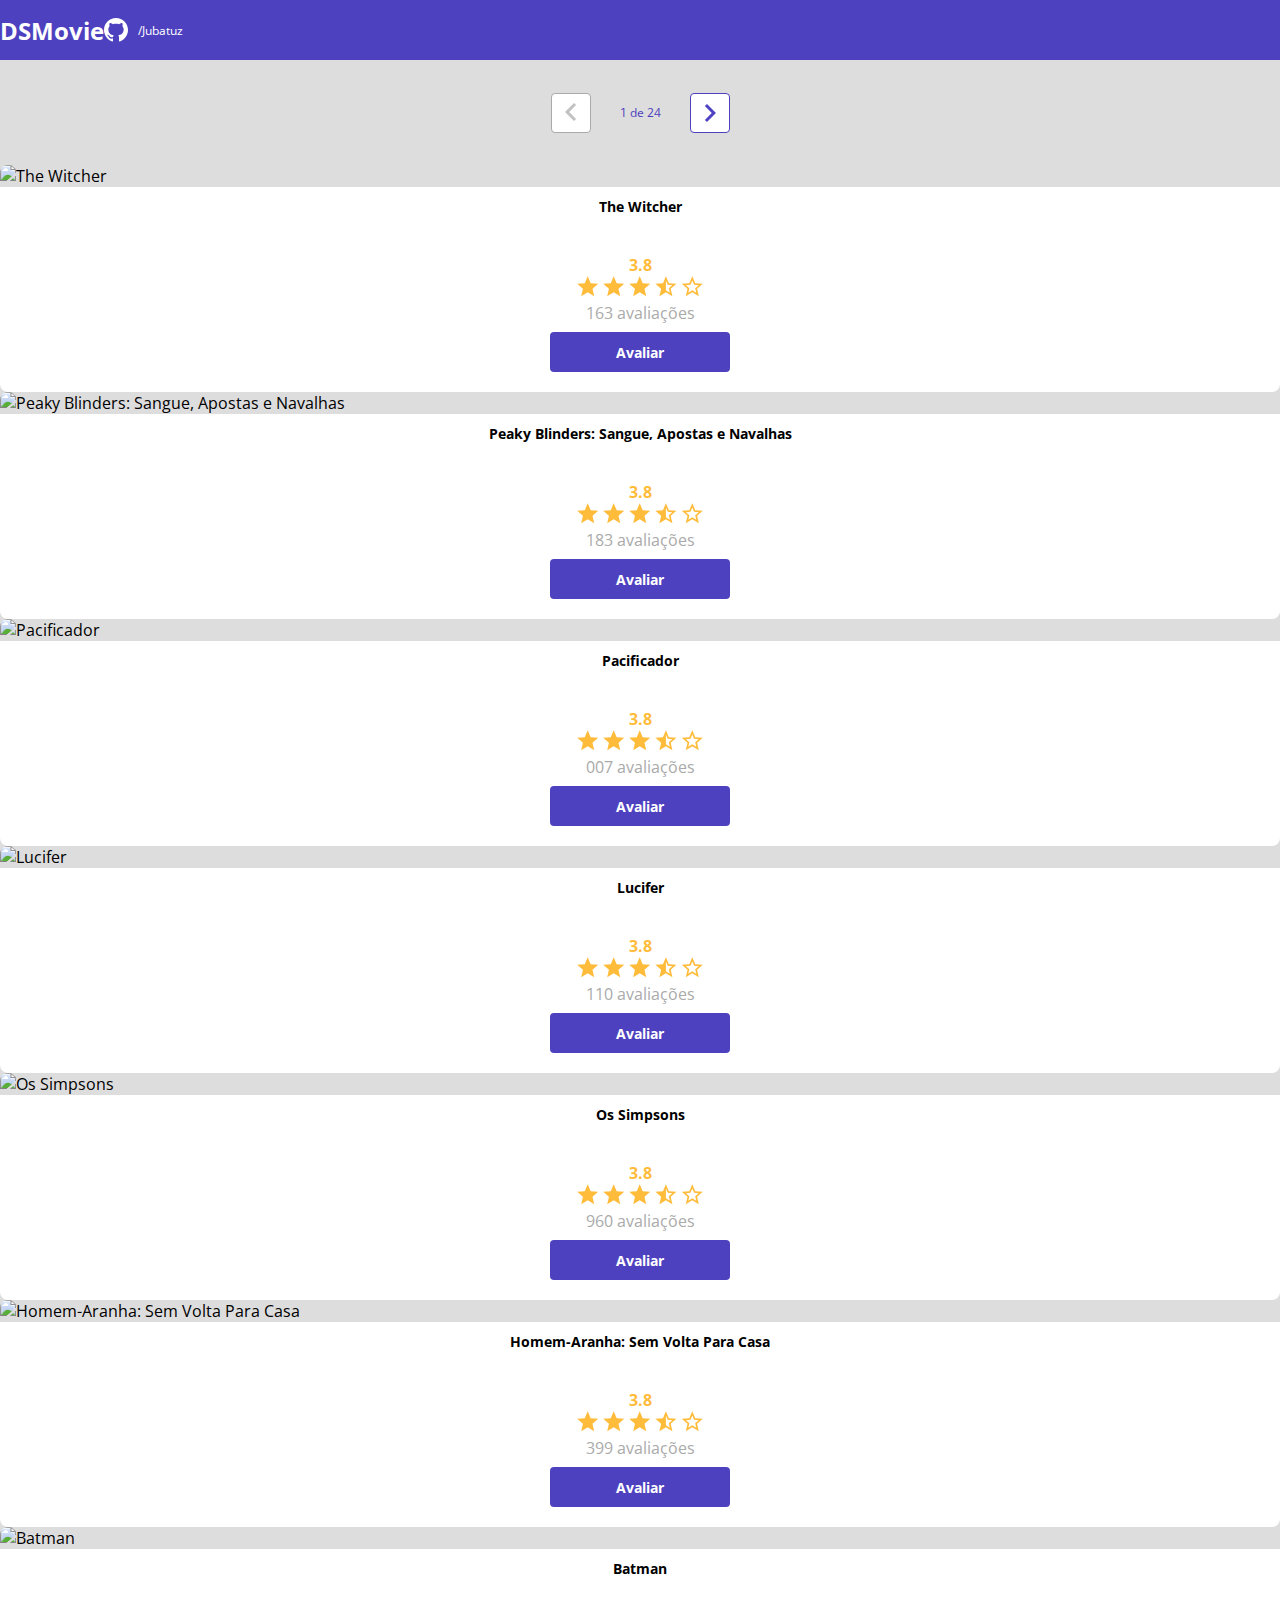
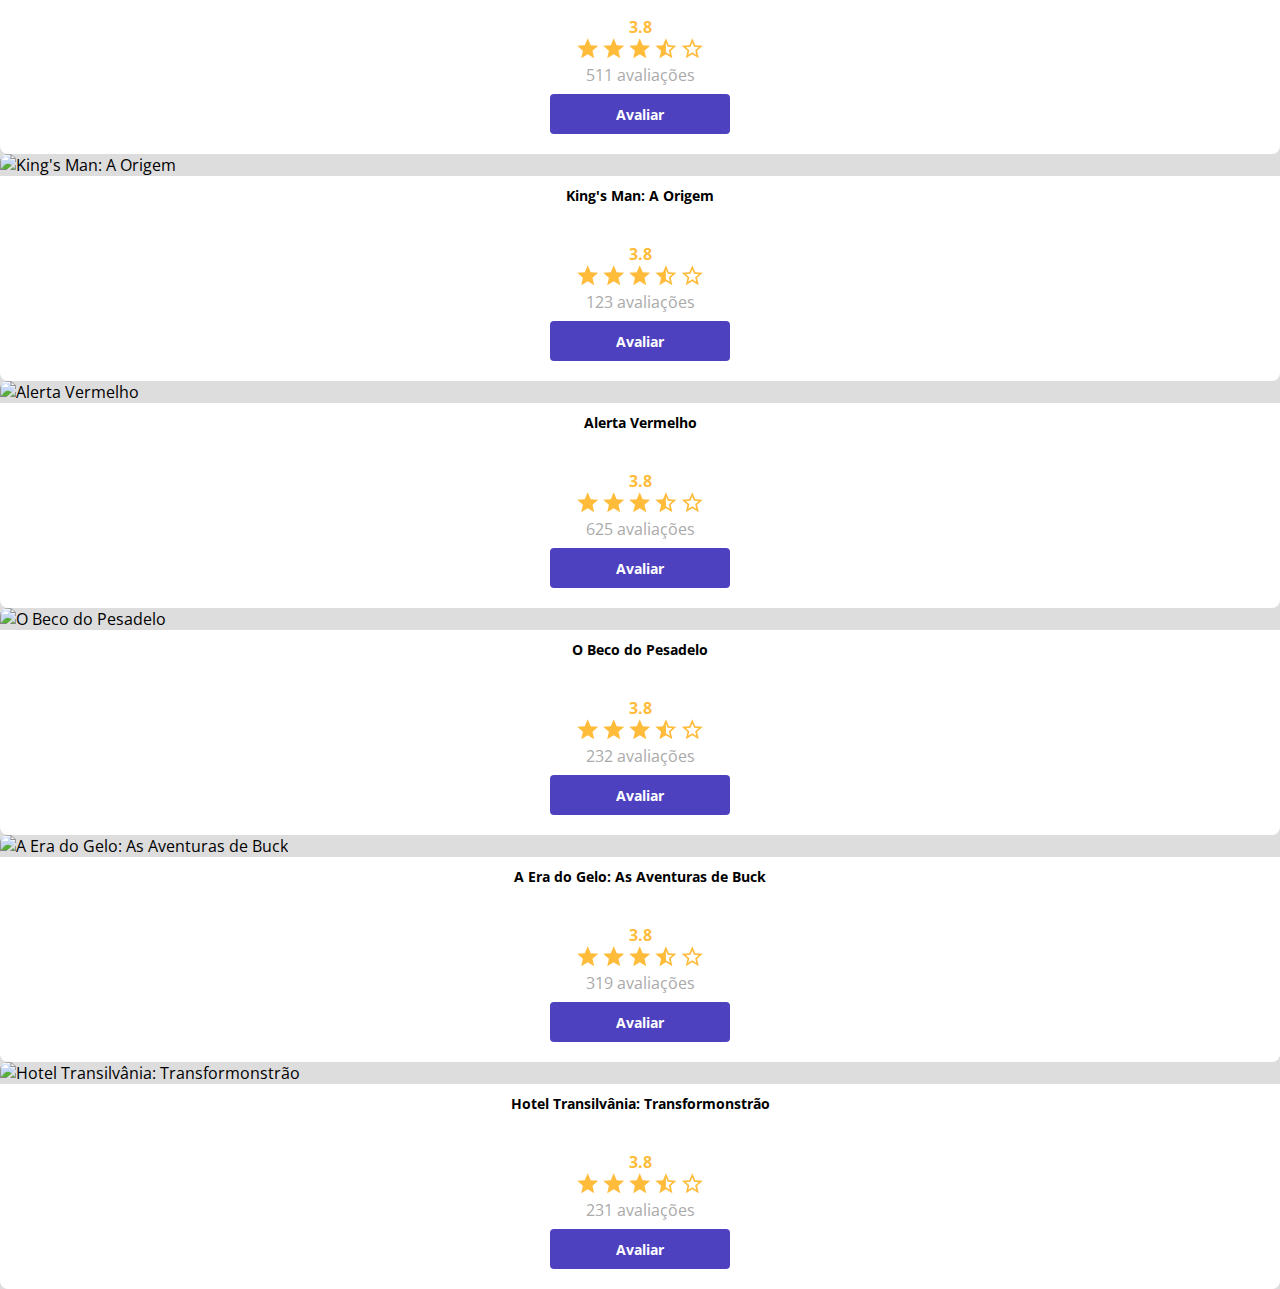
==== commit 173de330: "Adicionados outros filmes" ====
--- a/index.html
+++ b/index.html
@@ -60,250 +60,250 @@
                                     <img src="img/starhalf.svg" alt="star">
                                     <img src="img/starempti.svg" alt="star">
                                 </div>
-                                <p>10 avaliaçãoe</p>
-                                <a class="dsmovie-btm" href="form.html">Avaliar</a>
-
-                            </div>
-                        </div>
-                    </div>
-                </div>
-
-                <div class="col-sm-6 col-lg-4 col-xl-3 mb-3">
-                    <div class="dsmovie-card">
-                        <img src="https://www.themoviedb.org/t/p/w533_and_h300_bestv2/jBJWaqoSCiARWtfV0GlqHrcdidd.jpg"
-                            alt="The Witcher">
-                        <div class="dsmovie-card-description">
-                            <h3>The Witcher</h3>
-                            <div class="dsmovie-card-description-bottom">
-                                <h4>3.8</h4>
-                                <div>
-                                    <img src="img/starfull.svg" alt="star">
-                                    <img src="img/starfull.svg" alt="star">
-                                    <img src="img/starfull.svg" alt="star">
-                                    <img src="img/starhalf.svg" alt="star">
-                                    <img src="img/starempti.svg" alt="star">
-                                </div>
-                                <p>10 avaliaçãoe</p>
-                                <a class="dsmovie-btm" href="form.html">Avaliar</a>
-
-                            </div>
-                        </div>
-                    </div>
-                </div>
-                <div class="col-sm-6 col-lg-4 col-xl-3 mb-3">
-                    <div class="dsmovie-card">
-                        <img src="https://www.themoviedb.org/t/p/w533_and_h300_bestv2/jBJWaqoSCiARWtfV0GlqHrcdidd.jpg"
-                            alt="The Witcher">
-                        <div class="dsmovie-card-description">
-                            <h3>The Witcher</h3>
-                            <div class="dsmovie-card-description-bottom">
-                                <h4>3.8</h4>
-                                <div>
-                                    <img src="img/starfull.svg" alt="star">
-                                    <img src="img/starfull.svg" alt="star">
-                                    <img src="img/starfull.svg" alt="star">
-                                    <img src="img/starhalf.svg" alt="star">
-                                    <img src="img/starempti.svg" alt="star">
-                                </div>
-                                <p>10 avaliaçãoe</p>
-                                <a class="dsmovie-btm" href="form.html">Avaliar</a>
-
-                            </div>
-                        </div>
-                    </div>
-                </div>
-                <div class="col-sm-6 col-lg-4 col-xl-3 mb-3">
-                    <div class="dsmovie-card">
-                        <img src="https://www.themoviedb.org/t/p/w533_and_h300_bestv2/jBJWaqoSCiARWtfV0GlqHrcdidd.jpg"
-                            alt="The Witcher">
-                        <div class="dsmovie-card-description">
-                            <h3>The Witcher</h3>
-                            <div class="dsmovie-card-description-bottom">
-                                <h4>3.8</h4>
-                                <div>
-                                    <img src="img/starfull.svg" alt="star">
-                                    <img src="img/starfull.svg" alt="star">
-                                    <img src="img/starfull.svg" alt="star">
-                                    <img src="img/starhalf.svg" alt="star">
-                                    <img src="img/starempti.svg" alt="star">
-                                </div>
-                                <p>10 avaliaçãoe</p>
-                                <a class="dsmovie-btm" href="form.html">Avaliar</a>
-
-                            </div>
-                        </div>
-                    </div>
-                </div>
-                <div class="col-sm-6 col-lg-4 col-xl-3 mb-3">
-                    <div class="dsmovie-card">
-                        <img src="https://www.themoviedb.org/t/p/w533_and_h300_bestv2/jBJWaqoSCiARWtfV0GlqHrcdidd.jpg"
-                            alt="The Witcher">
-                        <div class="dsmovie-card-description">
-                            <h3>The Witcher</h3>
-                            <div class="dsmovie-card-description-bottom">
-                                <h4>3.8</h4>
-                                <div>
-                                    <img src="img/starfull.svg" alt="star">
-                                    <img src="img/starfull.svg" alt="star">
-                                    <img src="img/starfull.svg" alt="star">
-                                    <img src="img/starhalf.svg" alt="star">
-                                    <img src="img/starempti.svg" alt="star">
-                                </div>
-                                <p>10 avaliaçãoe</p>
-                                <a class="dsmovie-btm" href="form.html">Avaliar</a>
-
-                            </div>
-                        </div>
-                    </div>
-                </div>
-                <div class="col-sm-6 col-lg-4 col-xl-3 mb-3">
-                    <div class="dsmovie-card">
-                        <img src="https://www.themoviedb.org/t/p/w533_and_h300_bestv2/jBJWaqoSCiARWtfV0GlqHrcdidd.jpg"
-                            alt="The Witcher">
-                        <div class="dsmovie-card-description">
-                            <h3>The Witcher</h3>
-                            <div class="dsmovie-card-description-bottom">
-                                <h4>3.8</h4>
-                                <div>
-                                    <img src="img/starfull.svg" alt="star">
-                                    <img src="img/starfull.svg" alt="star">
-                                    <img src="img/starfull.svg" alt="star">
-                                    <img src="img/starhalf.svg" alt="star">
-                                    <img src="img/starempti.svg" alt="star">
-                                </div>
-                                <p>10 avaliaçãoe</p>
-                                <a class="dsmovie-btm" href="form.html">Avaliar</a>
-
-                            </div>
-                        </div>
-                    </div>
-                </div>
-                <div class="col-sm-6 col-lg-4 col-xl-3 mb-3">
-                    <div class="dsmovie-card">
-                        <img src="https://www.themoviedb.org/t/p/w533_and_h300_bestv2/jBJWaqoSCiARWtfV0GlqHrcdidd.jpg"
-                            alt="The Witcher">
-                        <div class="dsmovie-card-description">
-                            <h3>The Witcher</h3>
-                            <div class="dsmovie-card-description-bottom">
-                                <h4>3.8</h4>
-                                <div>
-                                    <img src="img/starfull.svg" alt="star">
-                                    <img src="img/starfull.svg" alt="star">
-                                    <img src="img/starfull.svg" alt="star">
-                                    <img src="img/starhalf.svg" alt="star">
-                                    <img src="img/starempti.svg" alt="star">
-                                </div>
-                                <p>10 avaliaçãoe</p>
-                                <a class="dsmovie-btm" href="form.html">Avaliar</a>
-
-                            </div>
-                        </div>
-                    </div>
-                </div>
-                <div class="col-sm-6 col-lg-4 col-xl-3 mb-3">
-                    <div class="dsmovie-card">
-                        <img src="https://www.themoviedb.org/t/p/w533_and_h300_bestv2/jBJWaqoSCiARWtfV0GlqHrcdidd.jpg"
-                            alt="The Witcher">
-                        <div class="dsmovie-card-description">
-                            <h3>The Witcher</h3>
-                            <div class="dsmovie-card-description-bottom">
-                                <h4>3.8</h4>
-                                <div>
-                                    <img src="img/starfull.svg" alt="star">
-                                    <img src="img/starfull.svg" alt="star">
-                                    <img src="img/starfull.svg" alt="star">
-                                    <img src="img/starhalf.svg" alt="star">
-                                    <img src="img/starempti.svg" alt="star">
-                                </div>
-                                <p>10 avaliaçãoe</p>
-                                <a class="dsmovie-btm" href="form.html">Avaliar</a>
-
-                            </div>
-                        </div>
-                    </div>
-                </div>
-                <div class="col-sm-6 col-lg-4 col-xl-3 mb-3">
-                    <div class="dsmovie-card">
-                        <img src="https://www.themoviedb.org/t/p/w533_and_h300_bestv2/jBJWaqoSCiARWtfV0GlqHrcdidd.jpg"
-                            alt="The Witcher">
-                        <div class="dsmovie-card-description">
-                            <h3>The Witcher</h3>
-                            <div class="dsmovie-card-description-bottom">
-                                <h4>3.8</h4>
-                                <div>
-                                    <img src="img/starfull.svg" alt="star">
-                                    <img src="img/starfull.svg" alt="star">
-                                    <img src="img/starfull.svg" alt="star">
-                                    <img src="img/starhalf.svg" alt="star">
-                                    <img src="img/starempti.svg" alt="star">
-                                </div>
-                                <p>10 avaliaçãoe</p>
-                                <a class="dsmovie-btm" href="form.html">Avaliar</a>
-
-                            </div>
-                        </div>
-                    </div>
-                </div>
-                <div class="col-sm-6 col-lg-4 col-xl-3 mb-3">
-                    <div class="dsmovie-card">
-                        <img src="https://www.themoviedb.org/t/p/w533_and_h300_bestv2/jBJWaqoSCiARWtfV0GlqHrcdidd.jpg"
-                            alt="The Witcher">
-                        <div class="dsmovie-card-description">
-                            <h3>The Witcher</h3>
-                            <div class="dsmovie-card-description-bottom">
-                                <h4>3.8</h4>
-                                <div>
-                                    <img src="img/starfull.svg" alt="star">
-                                    <img src="img/starfull.svg" alt="star">
-                                    <img src="img/starfull.svg" alt="star">
-                                    <img src="img/starhalf.svg" alt="star">
-                                    <img src="img/starempti.svg" alt="star">
-                                </div>
-                                <p>10 avaliaçãoe</p>
-                                <a class="dsmovie-btm" href="form.html">Avaliar</a>
-
-                            </div>
-                        </div>
-                    </div>
-                </div>
-                <div class="col-sm-6 col-lg-4 col-xl-3 mb-3">
-                    <div class="dsmovie-card">
-                        <img src="https://www.themoviedb.org/t/p/w533_and_h300_bestv2/jBJWaqoSCiARWtfV0GlqHrcdidd.jpg"
-                            alt="The Witcher">
-                        <div class="dsmovie-card-description">
-                            <h3>The Witcher</h3>
-                            <div class="dsmovie-card-description-bottom">
-                                <h4>3.8</h4>
-                                <div>
-                                    <img src="img/starfull.svg" alt="star">
-                                    <img src="img/starfull.svg" alt="star">
-                                    <img src="img/starfull.svg" alt="star">
-                                    <img src="img/starhalf.svg" alt="star">
-                                    <img src="img/starempti.svg" alt="star">
-                                </div>
-                                <p>10 avaliaçãoe</p>
-                                <a class="dsmovie-btm" href="form.html">Avaliar</a>
-
-                            </div>
-                        </div>
-                    </div>
-                </div>
-                <div class="col-sm-6 col-lg-4 col-xl-3 mb-3">
-                    <div class="dsmovie-card">
-                        <img src="https://www.themoviedb.org/t/p/w533_and_h300_bestv2/jBJWaqoSCiARWtfV0GlqHrcdidd.jpg"
-                            alt="The Witcher">
-                        <div class="dsmovie-card-description">
-                            <h3>The Witcher</h3>
-                            <div class="dsmovie-card-description-bottom">
-                                <h4>3.8</h4>
-                                <div>
-                                    <img src="img/starfull.svg" alt="star">
-                                    <img src="img/starfull.svg" alt="star">
-                                    <img src="img/starfull.svg" alt="star">
-                                    <img src="img/starhalf.svg" alt="star">
-                                    <img src="img/starempti.svg" alt="star">
-                                </div>
-                                <p>10 avaliaçãoe</p>
+                                <p>163 avaliações</p>
+                                <a class="dsmovie-btm" href="form.html">Avaliar</a>
+
+                            </div>
+                        </div>
+                    </div>
+                </div>
+
+                <div class="col-sm-6 col-lg-4 col-xl-3 mb-3">
+                    <div class="dsmovie-card">
+                        <img src="https://www.themoviedb.org/t/p/w500_and_h282_face/wiE9doxiLwq3WCGamDIOb2PqBqc.jpg"
+                            alt="Peaky Blinders: Sangue, Apostas e Navalhas">
+                        <div class="dsmovie-card-description">
+                            <h3>Peaky Blinders: Sangue, Apostas e Navalhas</h3>
+                            <div class="dsmovie-card-description-bottom">
+                                <h4>3.8</h4>
+                                <div>
+                                    <img src="img/starfull.svg" alt="star">
+                                    <img src="img/starfull.svg" alt="star">
+                                    <img src="img/starfull.svg" alt="star">
+                                    <img src="img/starhalf.svg" alt="star">
+                                    <img src="img/starempti.svg" alt="star">
+                                </div>
+                                <p>183 avaliações</p>
+                                <a class="dsmovie-btm" href="form.html">Avaliar</a>
+
+                            </div>
+                        </div>
+                    </div>
+                </div>
+                <div class="col-sm-6 col-lg-4 col-xl-3 mb-3">
+                    <div class="dsmovie-card">
+                        <img src="https://www.themoviedb.org/t/p/w500_and_h282_face/nIbwJejDdNSI8kG18LH991lC8Z5.jpg"
+                            alt="Pacificador ">
+                        <div class="dsmovie-card-description">
+                            <h3>Pacificador </h3>
+                            <div class="dsmovie-card-description-bottom">
+                                <h4>3.8</h4>
+                                <div>
+                                    <img src="img/starfull.svg" alt="star">
+                                    <img src="img/starfull.svg" alt="star">
+                                    <img src="img/starfull.svg" alt="star">
+                                    <img src="img/starhalf.svg" alt="star">
+                                    <img src="img/starempti.svg" alt="star">
+                                </div>
+                                <p>007 avaliações</p>
+                                <a class="dsmovie-btm" href="form.html">Avaliar</a>
+
+                            </div>
+                        </div>
+                    </div>
+                </div>
+                <div class="col-sm-6 col-lg-4 col-xl-3 mb-3">
+                    <div class="dsmovie-card">
+                        <img src="https://www.themoviedb.org/t/p/w500_and_h282_face/h48Dpb7ljv8WQvVdyFWVLz64h4G.jpg"
+                            alt="Lucifer">
+                        <div class="dsmovie-card-description">
+                            <h3>Lucifer</h3>
+                            <div class="dsmovie-card-description-bottom">
+                                <h4>3.8</h4>
+                                <div>
+                                    <img src="img/starfull.svg" alt="star">
+                                    <img src="img/starfull.svg" alt="star">
+                                    <img src="img/starfull.svg" alt="star">
+                                    <img src="img/starhalf.svg" alt="star">
+                                    <img src="img/starempti.svg" alt="star">
+                                </div>
+                                <p>110 avaliações</p>
+                                <a class="dsmovie-btm" href="form.html">Avaliar</a>
+
+                            </div>
+                        </div>
+                    </div>
+                </div>
+                <div class="col-sm-6 col-lg-4 col-xl-3 mb-3">
+                    <div class="dsmovie-card">
+                        <img src="https://www.themoviedb.org/t/p/w500_and_h282_face/adZ9ldSlkGfLfsHNbh37ZThCcgU.jpg"
+                            alt="Os Simpsons">
+                        <div class="dsmovie-card-description">
+                            <h3>Os Simpsons</h3>
+                            <div class="dsmovie-card-description-bottom">
+                                <h4>3.8</h4>
+                                <div>
+                                    <img src="img/starfull.svg" alt="star">
+                                    <img src="img/starfull.svg" alt="star">
+                                    <img src="img/starfull.svg" alt="star">
+                                    <img src="img/starhalf.svg" alt="star">
+                                    <img src="img/starempti.svg" alt="star">
+                                </div>
+                                <p>960 avaliações</p>
+                                <a class="dsmovie-btm" href="form.html">Avaliar</a>
+
+                            </div>
+                        </div>
+                    </div>
+                </div>
+                <div class="col-sm-6 col-lg-4 col-xl-3 mb-3">
+                    <div class="dsmovie-card">
+                        <img src="https://www.themoviedb.org/t/p/w500_and_h282_face/iQFcwSGbZXMkeyKrxbPnwnRo5fl.jpg"
+                            alt="Homem-Aranha: Sem Volta Para Casa">
+                        <div class="dsmovie-card-description">
+                            <h3>Homem-Aranha: Sem Volta Para Casa</h3>
+                            <div class="dsmovie-card-description-bottom">
+                                <h4>3.8</h4>
+                                <div>
+                                    <img src="img/starfull.svg" alt="star">
+                                    <img src="img/starfull.svg" alt="star">
+                                    <img src="img/starfull.svg" alt="star">
+                                    <img src="img/starhalf.svg" alt="star">
+                                    <img src="img/starempti.svg" alt="star">
+                                </div>
+                                <p>399 avaliações</p>
+                                <a class="dsmovie-btm" href="form.html">Avaliar</a>
+
+                            </div>
+                        </div>
+                    </div>
+                </div>
+                <div class="col-sm-6 col-lg-4 col-xl-3 mb-3">
+                    <div class="dsmovie-card">
+                        <img src="https://www.themoviedb.org/t/p/w500_and_h282_face/tRS6jvPM9qPrrnx2KRp3ew96Yot.jpg"
+                            alt="Batman">
+                        <div class="dsmovie-card-description">
+                            <h3>Batman</h3>
+                            <div class="dsmovie-card-description-bottom">
+                                <h4>3.8</h4>
+                                <div>
+                                    <img src="img/starfull.svg" alt="star">
+                                    <img src="img/starfull.svg" alt="star">
+                                    <img src="img/starfull.svg" alt="star">
+                                    <img src="img/starhalf.svg" alt="star">
+                                    <img src="img/starempti.svg" alt="star">
+                                </div>
+                                <p>511 avaliações</p>
+                                <a class="dsmovie-btm" href="form.html">Avaliar</a>
+
+                            </div>
+                        </div>
+                    </div>
+                </div>
+                <div class="col-sm-6 col-lg-4 col-xl-3 mb-3">
+                    <div class="dsmovie-card">
+                        <img src="https://www.themoviedb.org/t/p/w500_and_h282_face/6qkeXdIEwqOuOWuxsomwnin2RdD.jpg"
+                            alt="King's Man: A Origem">
+                        <div class="dsmovie-card-description">
+                            <h3>King's Man: A Origem</h3>
+                            <div class="dsmovie-card-description-bottom">
+                                <h4>3.8</h4>
+                                <div>
+                                    <img src="img/starfull.svg" alt="star">
+                                    <img src="img/starfull.svg" alt="star">
+                                    <img src="img/starfull.svg" alt="star">
+                                    <img src="img/starhalf.svg" alt="star">
+                                    <img src="img/starempti.svg" alt="star">
+                                </div>
+                                <p>123 avaliações</p>
+                                <a class="dsmovie-btm" href="form.html">Avaliar</a>
+
+                            </div>
+                        </div>
+                    </div>
+                </div>
+                <div class="col-sm-6 col-lg-4 col-xl-3 mb-3">
+                    <div class="dsmovie-card">
+                        <img src="https://www.themoviedb.org/t/p/w500_and_h282_face/5uVhMGsps81CN0S4U9NF0Z4tytG.jpg"
+                            alt="Alerta Vermelho">
+                        <div class="dsmovie-card-description">
+                            <h3>Alerta Vermelho</h3>
+                            <div class="dsmovie-card-description-bottom">
+                                <h4>3.8</h4>
+                                <div>
+                                    <img src="img/starfull.svg" alt="star">
+                                    <img src="img/starfull.svg" alt="star">
+                                    <img src="img/starfull.svg" alt="star">
+                                    <img src="img/starhalf.svg" alt="star">
+                                    <img src="img/starempti.svg" alt="star">
+                                </div>
+                                <p>625 avaliações</p>
+                                <a class="dsmovie-btm" href="form.html">Avaliar</a>
+
+                            </div>
+                        </div>
+                    </div>
+                </div>
+                <div class="col-sm-6 col-lg-4 col-xl-3 mb-3">
+                    <div class="dsmovie-card">
+                        <img src="https://www.themoviedb.org/t/p/w500_and_h282_face/g0YNGpmlXsgHfhGnJz3c5uyzZ1B.jpg"
+                            alt="O Beco do Pesadelo">
+                        <div class="dsmovie-card-description">
+                            <h3>O Beco do Pesadelo</h3>
+                            <div class="dsmovie-card-description-bottom">
+                                <h4>3.8</h4>
+                                <div>
+                                    <img src="img/starfull.svg" alt="star">
+                                    <img src="img/starfull.svg" alt="star">
+                                    <img src="img/starfull.svg" alt="star">
+                                    <img src="img/starhalf.svg" alt="star">
+                                    <img src="img/starempti.svg" alt="star">
+                                </div>
+                                <p>232 avaliações</p>
+                                <a class="dsmovie-btm" href="form.html">Avaliar</a>
+
+                            </div>
+                        </div>
+                    </div>
+                </div>
+                <div class="col-sm-6 col-lg-4 col-xl-3 mb-3">
+                    <div class="dsmovie-card">
+                        <img src="https://www.themoviedb.org/t/p/w500_and_h282_face/eG0oOQVsniPAuecPzDD1B1gnYWy.jpg"
+                            alt="A Era do Gelo: As Aventuras de Buck ">
+                        <div class="dsmovie-card-description">
+                            <h3>A Era do Gelo: As Aventuras de Buck </h3>
+                            <div class="dsmovie-card-description-bottom">
+                                <h4>3.8</h4>
+                                <div>
+                                    <img src="img/starfull.svg" alt="star">
+                                    <img src="img/starfull.svg" alt="star">
+                                    <img src="img/starfull.svg" alt="star">
+                                    <img src="img/starhalf.svg" alt="star">
+                                    <img src="img/starempti.svg" alt="star">
+                                </div>
+                                <p>319 avaliações</p>
+                                <a class="dsmovie-btm" href="form.html">Avaliar</a>
+
+                            </div>
+                        </div>
+                    </div>
+                </div>
+                <div class="col-sm-6 col-lg-4 col-xl-3 mb-3">
+                    <div class="dsmovie-card">
+                        <img src="https://www.themoviedb.org/t/p/w533_and_h300_bestv2/qBLEWvJNVsehJkEJqIigPsWyBse.jpg"
+                            alt="Hotel Transilvânia: Transformonstrão">
+                        <div class="dsmovie-card-description">
+                            <h3>Hotel Transilvânia: Transformonstrão</h3>
+                            <div class="dsmovie-card-description-bottom">
+                                <h4>3.8</h4>
+                                <div>
+                                    <img src="img/starfull.svg" alt="star">
+                                    <img src="img/starfull.svg" alt="star">
+                                    <img src="img/starfull.svg" alt="star">
+                                    <img src="img/starhalf.svg" alt="star">
+                                    <img src="img/starempti.svg" alt="star">
+                                </div>
+                                <p>231 avaliações</p>
                                 <a class="dsmovie-btm" href="form.html">Avaliar</a>
 
                             </div>
